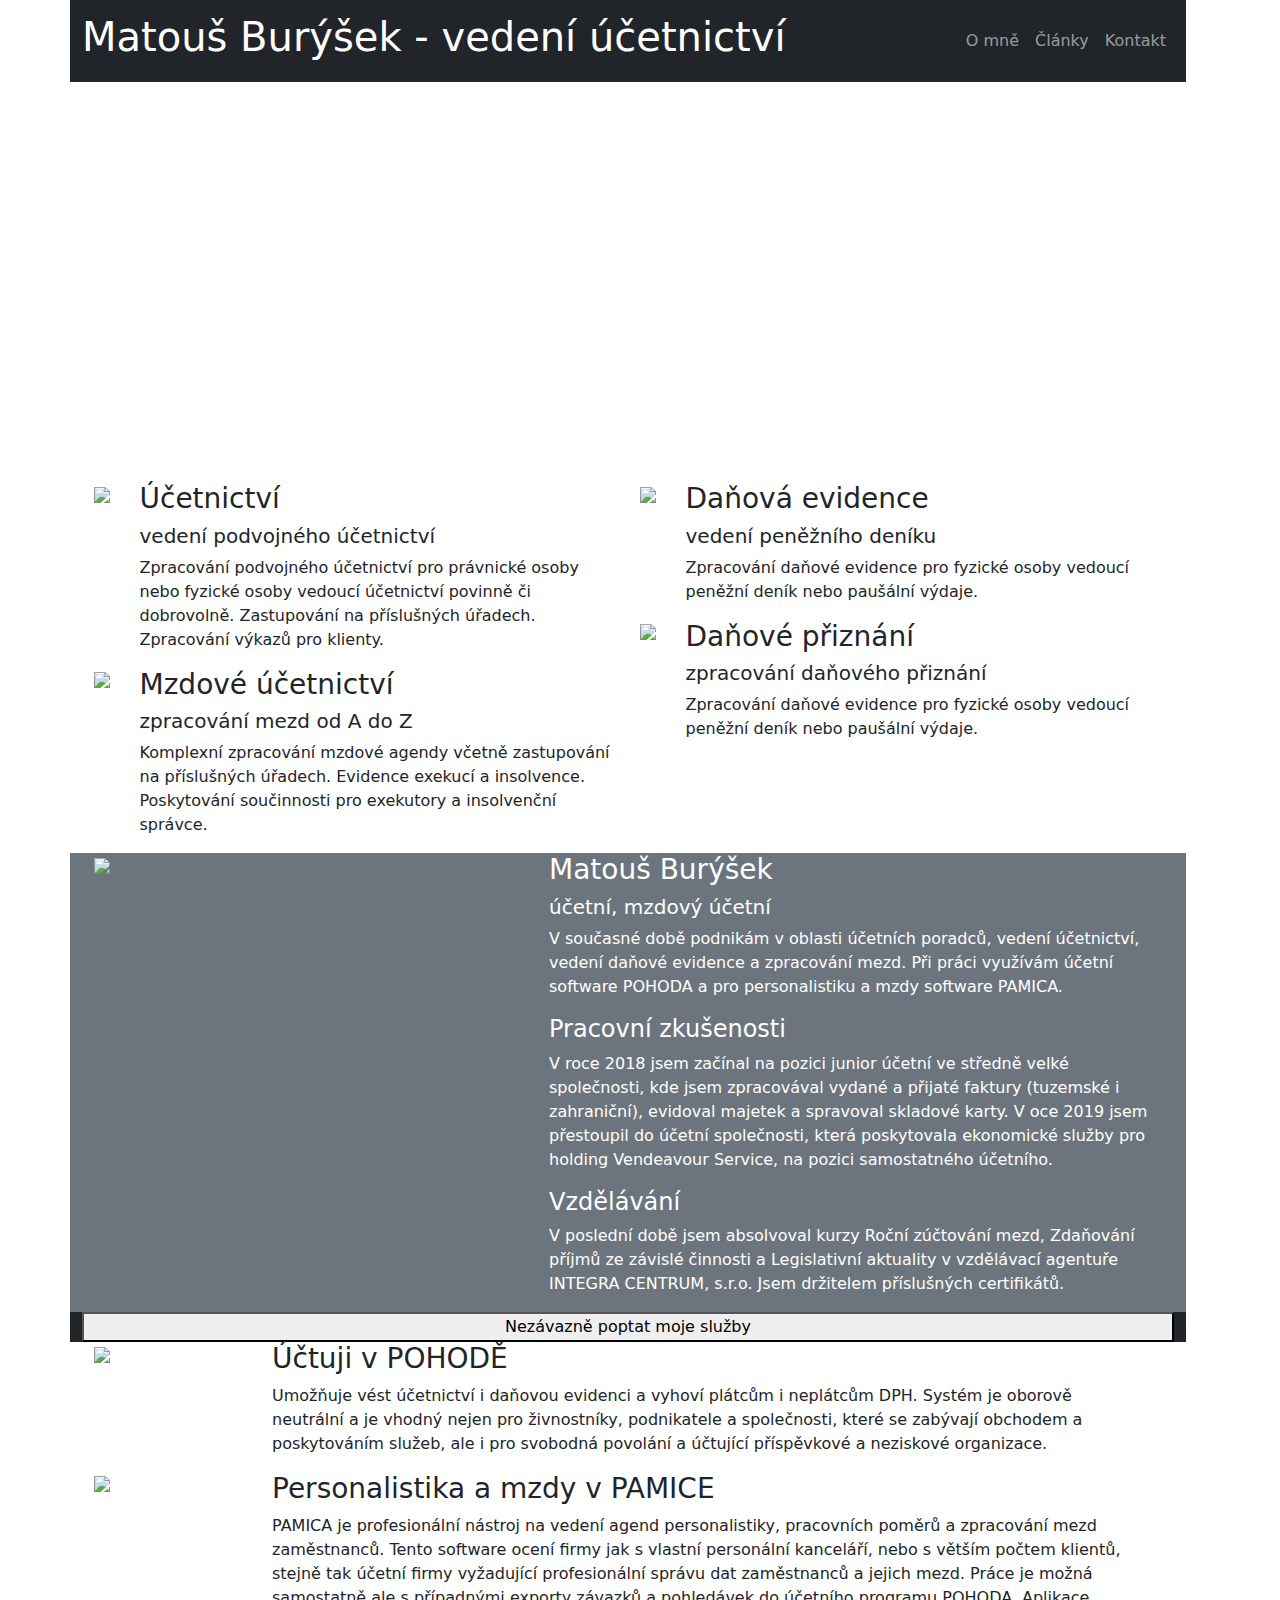
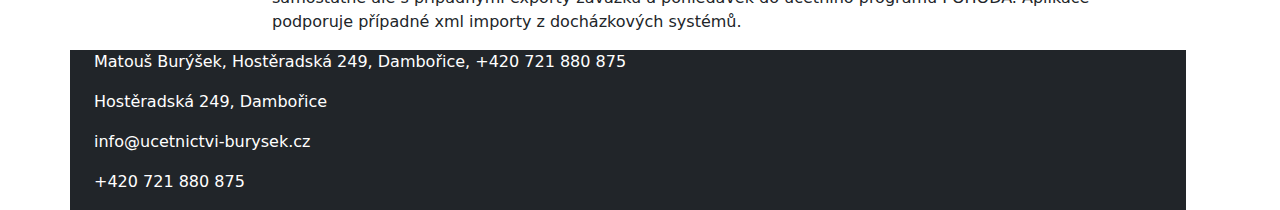
==== index.html @ e4d46404 "opraveny překlep v sekci O mně" ====
<!DOCTYPE html>
<html lang="cs">
<head>
    <meta charset="UTF-8">
    <meta name="description" content="Matouš Burýšek - vedení účetnictví">
    <meta name="keywords" content="účetnictví, Brno, podvojné účetnictví, daňová evidence, mzdy, mzdová agenda, mzdové účetnictví, Matouš Burýšek">
    <meta name="author" content="Vít Křížka">
    <meta http-equiv="X-UA-Compatible" content="IE=edge">
    <meta name="viewport" content="width=device-width, initial-scale=1.0">
    <title>Matouš Burýšek - vedení účetnictví</title>
    <link rel="stylesheet" href="bootstrap/css/bootstrap.css">
</head>
<body class="container">

    <!-- 1. ROW: HEADER -->
    <header class="row container text-bg-dark">
        <nav class="navbar navbar-dark navbar-expand-lg">
            <a class="navbar-brand" href="#">
                <div class="d-md-none"><h1>Matouš Burýšek<br>vedení účetnictví</h1></div>
                <div class="d-none d-md-block"><h1>Matouš Burýšek - vedení účetnictví</h1></div>
            </a>
            <button class="navbar-toggler" type="button" data-bs-toggle="collapse" data-bs-target="#navbarSupportedContent" aria-controls="navbarSupportedContent" aria-expanded="false" aria-label="Toggle navigation">
                <span class="navbar-toggler-icon"></span>
            </button>
            <div class="collapse navbar-collapse" id="navbarSupportedContent">
                <ul class="navbar-nav ms-auto mb-2 mb-lg-0">
                    <li class="nav-item">
                        <a class="nav-link" href="#">O mně</a>
                    </li>
                    <li class="nav-item">
                        <a class="nav-link" href="#">Články</a>
                    </li>
                    <li class="nav-item">
                        <a class="nav-link" href="#">Kontakt</a>
                    </li> 
                </ul>
            </div>
        </nav>
    </header>

    <!-- MAIN -->
    <main>

         <!-- 2. ROW: JUMBOTRON -->
        <section id="vedeni-ucetnictvi" class="container row" style="color: white; height: 400px; background-image: url(https://picsum.photos/1300/400?grayscale);">
            <h1>Vedení účetnictví</h1>
            <h2>Daňová evidence, podvojné účetnictví, mzdové účetnictví</h2>
        </section>

        <!-- 3: ROW: SLUŽBY -->
        <section id="sluzby" class="container row">
            <div class="container col-md">
                <article id="sluzby-ucetnictvi" class="row">
                    <div class="col-1">
                        <img src="https://picsum.photos/50">
                    </div>
                    <div class="col-11">
                        <h3>Účetnictví</h3>
                    <h5>vedení podvojného účetnictví</h5>
                    <p>Zpracování podvojného účetnictví pro právnické osoby nebo fyzické osoby vedoucí účetnictví povinně či dobrovolně. Zastupování na příslušných úřadech. Zpracování výkazů pro klienty.</p>
                    </div>
                </article>
                <article id="sluzby-mzdove-ucetnictvi" class="row">
                    <div class="col-1">
                        <img src="https://picsum.photos/50">
                    </div>
                    <div class="col-11">
                        <h3>Mzdové účetnictví</h3>
                        <h5>zpracování mezd od A do Z</h5>
                        <p>Komplexní zpracování mzdové agendy včetně zastupování na příslušných úřadech. Evidence exekucí a insolvence. Poskytování součinnosti pro exekutory a insolvenční správce.</p>
                    </div>
                </article>
            </div>
            <div class="container col-md">
                <article id="sluzby-danova-evidence" class="row">
                    <div class="col-1">
                        <img src="https://picsum.photos/50">
                    </div>
                    <div class="col-11">
                        <h3>Daňová evidence</h3>
                        <h5>vedení peněžního deníku</h5>
                        <p>Zpracování daňové evidence pro fyzické osoby vedoucí peněžní deník nebo paušální výdaje.</p>
                    </div>
                </article>
                <article id="sluzby-danova-evidence" class="row">
                    <div class="col-1">
                        <img src="https://picsum.photos/50">
                    </div>
                    <div class="col-11">
                        <h3>Daňové přiznání</h3>
                        <h5>zpracování daňového přiznání</h5>
                        <p>Zpracování daňové evidence pro fyzické osoby vedoucí peněžní deník nebo paušální výdaje.</p>
                    </div>
                </article>
            </div>
        </section>

        <!-- 4. ROW: O MNĚ -->
        <section id="matous-burysek" class="container row text-bg-secondary">
            <div class="col-md-5">
                <img src="https://picsum.photos/320/500">
            </div>
            <div class="col-md-7">
            <h3>Matouš Burýšek</h3>
            <h5>účetní, mzdový účetní</h5>
            <p>V současné době podnikám v oblasti účetních poradců, vedení účetnictví, vedení daňové evidence a zpracování mezd. Při práci využívám účetní software POHODA a pro personalistiku a mzdy software PAMICA.</p>
            <h4>Pracovní zkušenosti</h4>
            <p>V roce 2018 jsem začínal na pozici junior účetní ve středně velké společnosti, kde jsem zpracovával vydané a přijaté faktury (tuzemské i zahraniční), evidoval majetek a spravoval skladové karty. V oce 2019 jsem přestoupil do účetní společnosti, která poskytovala ekonomické služby pro holding Vendeavour Service, na pozici samostatného účetního.</p>
            <h4>Vzdělávání</h4>
            <p>V poslední době jsem absolvoval kurzy Roční zúčtování mezd, Zdaňování příjmů ze závislé činnosti a Legislativní aktuality v vzdělávací agentuře INTEGRA CENTRUM, s.r.o. Jsem držitelem příslušných certifikátů.</p>
            </div>
        </section>

        <!-- 5. ROW TLAČÍTKO -->
        <section id="poptavka" class="container row text-bg-dark">
            <button>Nezávazně poptat moje služby</button>
        </section>

        <!-- 6. ROW SOFTWARE -->
        <section id="ucetni-software" class="container row">
            <article id="software-pohoda" class="row">
                <div class="col-2">
                    <img src="https://picsum.photos/80">
                </div>
                <div class="col-10">
                    <h3>Účtuji v POHODĚ</h3>
                    <p>Umožňuje vést účetnictví i daňovou evidenci a vyhoví plátcům i neplátcům DPH. Systém je oborově neutrální a je vhodný nejen pro živnostníky, podnikatele a společnosti, které se zabývají obchodem a poskytováním služeb, ale i pro svobodná povolání a účtující příspěvkové a neziskové organizace.</p>            
                </div>
            </article>
            <article id="software-pamica" class="row">
                <div class="col-2">
                    <img src="https://picsum.photos/80">
                </div>
                <div class="col-10">
                    <h3>Personalistika a mzdy v PAMICE</h3>
                    <p>PAMICA je profesionální nástroj na vedení agend personalistiky, pracovních poměrů a zpracování mezd zaměstnanců. Tento software ocení firmy jak s vlastní personální kanceláří, nebo s větším počtem klientů, stejně tak účetní firmy vyžadující profesionální správu dat zaměstnanců a jejich mezd. Práce je možná samostatně ale s případnými exporty závazků a pohledávek do účetního programu POHODA. Aplikace podporuje případné xml importy z docházkových systémů.</p>
                </div>
            </article>
        </section>

    </main>

    <!-- 7. ROW: FOOTER -->
    <footer class="container row text-bg-dark">
        <p>Matouš Burýšek, Hostěradská 249, Dambořice, +420 721 880 875</p>
        <p>Hostěradská 249, Dambořice</p>
        <p>info@ucetnictvi-burysek.cz</p>
        <p>+420 721 880 875</p>
    </footer>

    <script src="bootstrap/js/bootstrap.js"></script>

</body>
</html>
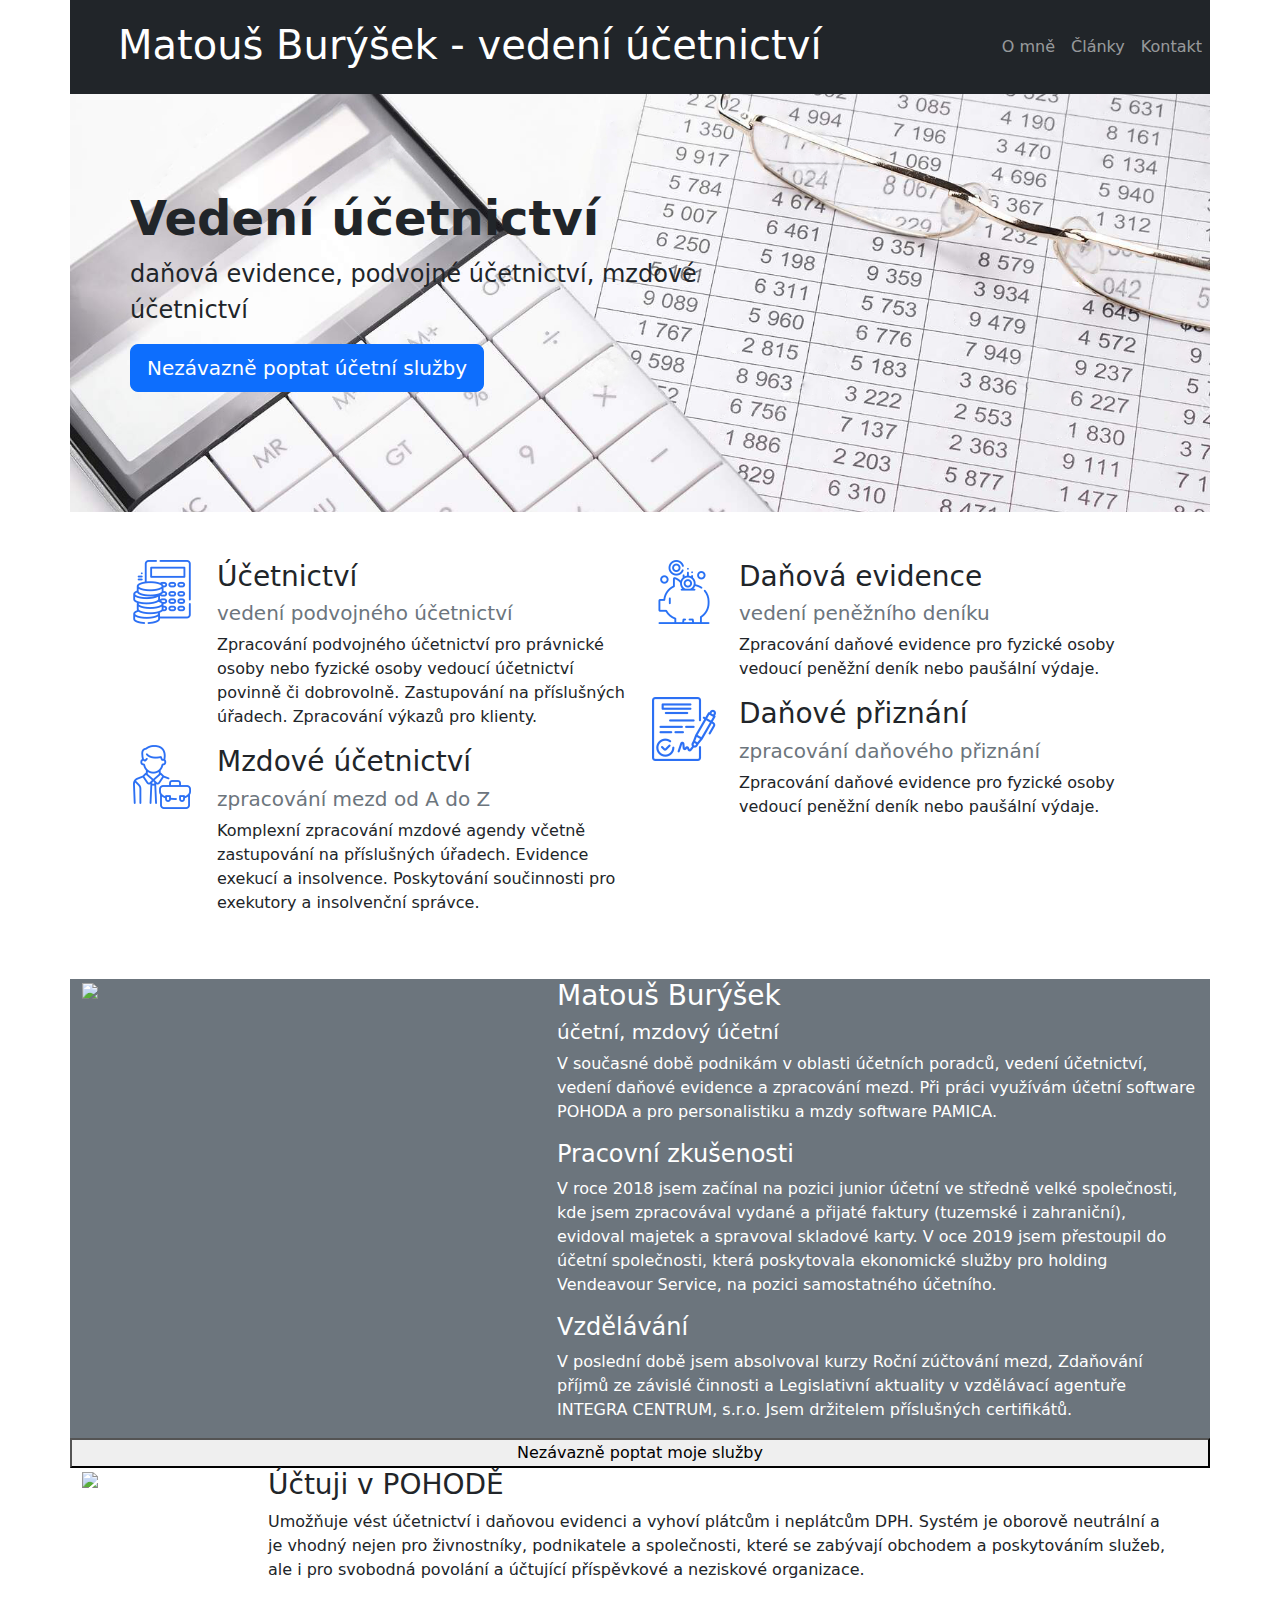
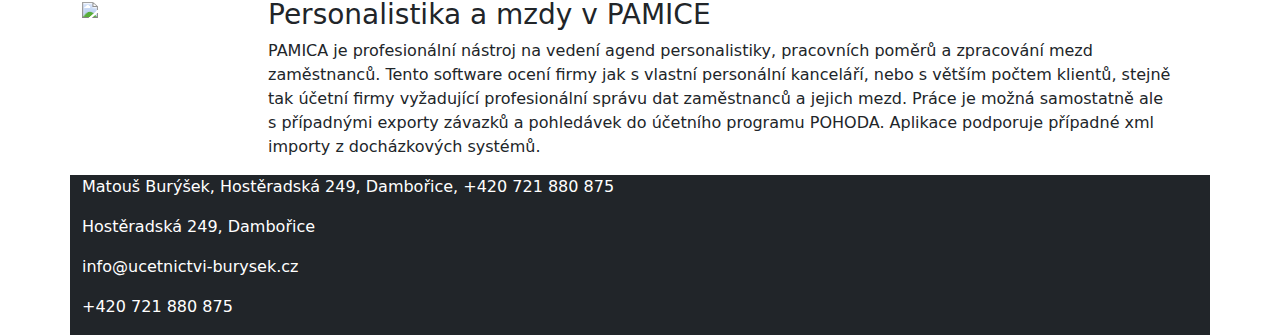
==== commit 9c058119: "přidány ikony" ====
--- a/index.html
+++ b/index.html
@@ -9,15 +9,16 @@
     <meta name="viewport" content="width=device-width, initial-scale=1.0">
     <title>Matouš Burýšek - vedení účetnictví</title>
     <link rel="stylesheet" href="bootstrap/css/bootstrap.css">
+    <link rel="stylesheet" href="style.css">
 </head>
 <body class="container">
 
     <!-- 1. ROW: HEADER -->
-    <header class="row container text-bg-dark">
+    <header class="row text-bg-dark">
         <nav class="navbar navbar-dark navbar-expand-lg">
             <a class="navbar-brand" href="#">
-                <div class="d-md-none"><h1>Matouš Burýšek<br>vedení účetnictví</h1></div>
-                <div class="d-none d-md-block"><h1>Matouš Burýšek - vedení účetnictví</h1></div>
+                <div class="d-md-none p-3 pt-2 pb-1"><h1>Matouš Burýšek<br>vedení účetnictví</h1></div>
+                <div class="d-none d-md-block p-5 pt-2 pb-1"><h1>Matouš Burýšek - vedení účetnictví</h1></div>
             </a>
             <button class="navbar-toggler" type="button" data-bs-toggle="collapse" data-bs-target="#navbarSupportedContent" aria-controls="navbarSupportedContent" aria-expanded="false" aria-label="Toggle navigation">
                 <span class="navbar-toggler-icon"></span>
@@ -42,53 +43,58 @@
     <main>
 
          <!-- 2. ROW: JUMBOTRON -->
-        <section id="vedeni-ucetnictvi" class="container row" style="color: white; height: 400px; background-image: url(https://picsum.photos/1300/400?grayscale);">
-            <h1>Vedení účetnictví</h1>
-            <h2>Daňová evidence, podvojné účetnictví, mzdové účetnictví</h2>
+         <section id="vedeni-ucetnictvi" class="row jumbotron">
+            <div class="p-5 mb-4 rounded-3">
+                <div class="container-fluid py-5">
+                    <h1 class="display-5 fw-bold">Vedení účetnictví</h1>
+                    <p class="col-md-8 fs-4">daňová evidence, podvojné účetnictví, mzdové účetnictví</p>
+                    <button class="btn btn-primary btn-lg" type="button">Nezávazně poptat účetní služby</button>
+                </div>
+            </div>
         </section>
 
         <!-- 3: ROW: SLUŽBY -->
-        <section id="sluzby" class="container row">
+        <section id="sluzby" class="row p-5">
             <div class="container col-md">
                 <article id="sluzby-ucetnictvi" class="row">
-                    <div class="col-1">
-                        <img src="https://picsum.photos/50">
+                    <div class="col-2">
+                        <img src="./assets/icons/ucetnictvi.png">
                     </div>
-                    <div class="col-11">
+                    <div class="col-10">
                         <h3>Účetnictví</h3>
-                    <h5>vedení podvojného účetnictví</h5>
-                    <p>Zpracování podvojného účetnictví pro právnické osoby nebo fyzické osoby vedoucí účetnictví povinně či dobrovolně. Zastupování na příslušných úřadech. Zpracování výkazů pro klienty.</p>
+                        <h5 class="text-secondary">vedení podvojného účetnictví</h5>
+                        <p>Zpracování podvojného účetnictví pro právnické osoby nebo fyzické osoby vedoucí účetnictví povinně či dobrovolně. Zastupování na příslušných úřadech. Zpracování výkazů pro klienty.</p>
                     </div>
                 </article>
                 <article id="sluzby-mzdove-ucetnictvi" class="row">
-                    <div class="col-1">
-                        <img src="https://picsum.photos/50">
+                    <div class="col-2">
+                        <img src="./assets/icons/mzdove-ucetnictvi.png">
                     </div>
-                    <div class="col-11">
+                    <div class="col-10">
                         <h3>Mzdové účetnictví</h3>
-                        <h5>zpracování mezd od A do Z</h5>
+                        <h5 class="text-secondary">zpracování mezd od A do Z</h5>
                         <p>Komplexní zpracování mzdové agendy včetně zastupování na příslušných úřadech. Evidence exekucí a insolvence. Poskytování součinnosti pro exekutory a insolvenční správce.</p>
                     </div>
                 </article>
             </div>
             <div class="container col-md">
                 <article id="sluzby-danova-evidence" class="row">
-                    <div class="col-1">
-                        <img src="https://picsum.photos/50">
+                    <div class="col-2">
+                        <img src="./assets/icons/danova-evidence.png">
                     </div>
-                    <div class="col-11">
+                    <div class="col-10">
                         <h3>Daňová evidence</h3>
-                        <h5>vedení peněžního deníku</h5>
+                        <h5 class="text-secondary">vedení peněžního deníku</h5>
                         <p>Zpracování daňové evidence pro fyzické osoby vedoucí peněžní deník nebo paušální výdaje.</p>
                     </div>
                 </article>
-                <article id="sluzby-danova-evidence" class="row">
-                    <div class="col-1">
-                        <img src="https://picsum.photos/50">
+                <article id="sluzby-danove-priznani" class="row">
+                    <div class="col-2">
+                        <img src="./assets/icons/danove-priznani.png">
                     </div>
-                    <div class="col-11">
+                    <div class="col-10">
                         <h3>Daňové přiznání</h3>
-                        <h5>zpracování daňového přiznání</h5>
+                        <h5 class="text-secondary">zpracování daňového přiznání</h5>
                         <p>Zpracování daňové evidence pro fyzické osoby vedoucí peněžní deník nebo paušální výdaje.</p>
                     </div>
                 </article>
@@ -96,28 +102,34 @@
         </section>
 
         <!-- 4. ROW: O MNĚ -->
-        <section id="matous-burysek" class="container row text-bg-secondary">
+        <section id="matous-burysek" class="row text-bg-secondary">
+            <div class="d-md-none">
+                <h1>Matouš Burýšek</h1>
+                <h5>účetní, mzdový účetní</h5>
+            </div>
             <div class="col-md-5">
                 <img src="https://picsum.photos/320/500">
             </div>
             <div class="col-md-7">
-            <h3>Matouš Burýšek</h3>
-            <h5>účetní, mzdový účetní</h5>
-            <p>V současné době podnikám v oblasti účetních poradců, vedení účetnictví, vedení daňové evidence a zpracování mezd. Při práci využívám účetní software POHODA a pro personalistiku a mzdy software PAMICA.</p>
-            <h4>Pracovní zkušenosti</h4>
-            <p>V roce 2018 jsem začínal na pozici junior účetní ve středně velké společnosti, kde jsem zpracovával vydané a přijaté faktury (tuzemské i zahraniční), evidoval majetek a spravoval skladové karty. V oce 2019 jsem přestoupil do účetní společnosti, která poskytovala ekonomické služby pro holding Vendeavour Service, na pozici samostatného účetního.</p>
-            <h4>Vzdělávání</h4>
-            <p>V poslední době jsem absolvoval kurzy Roční zúčtování mezd, Zdaňování příjmů ze závislé činnosti a Legislativní aktuality v vzdělávací agentuře INTEGRA CENTRUM, s.r.o. Jsem držitelem příslušných certifikátů.</p>
+                <div class="d-none d-md-block">
+                    <h3>Matouš Burýšek</h3>
+                    <h5>účetní, mzdový účetní</h5>
+                </div>
+                <p>V současné době podnikám v oblasti účetních poradců, vedení účetnictví, vedení daňové evidence a zpracování mezd. Při práci využívám účetní software POHODA a pro personalistiku a mzdy software PAMICA.</p>
+                <h4>Pracovní zkušenosti</h4>
+                <p>V roce 2018 jsem začínal na pozici junior účetní ve středně velké společnosti, kde jsem zpracovával vydané a přijaté faktury (tuzemské i zahraniční), evidoval majetek a spravoval skladové karty. V oce 2019 jsem přestoupil do účetní společnosti, která poskytovala ekonomické služby pro holding Vendeavour Service, na pozici samostatného účetního.</p>
+                <h4>Vzdělávání</h4>
+                <p>V poslední době jsem absolvoval kurzy Roční zúčtování mezd, Zdaňování příjmů ze závislé činnosti a Legislativní aktuality v vzdělávací agentuře INTEGRA CENTRUM, s.r.o. Jsem držitelem příslušných certifikátů.</p>
             </div>
         </section>
 
         <!-- 5. ROW TLAČÍTKO -->
-        <section id="poptavka" class="container row text-bg-dark">
+        <section id="poptavka" class="row text-bg-dark">
             <button>Nezávazně poptat moje služby</button>
         </section>
 
         <!-- 6. ROW SOFTWARE -->
-        <section id="ucetni-software" class="container row">
+        <section id="ucetni-software" class="row">
             <article id="software-pohoda" class="row">
                 <div class="col-2">
                     <img src="https://picsum.photos/80">
@@ -141,7 +153,7 @@
     </main>
 
     <!-- 7. ROW: FOOTER -->
-    <footer class="container row text-bg-dark">
+    <footer class="row text-bg-dark">
         <p>Matouš Burýšek, Hostěradská 249, Dambořice, +420 721 880 875</p>
         <p>Hostěradská 249, Dambořice</p>
         <p>info@ucetnictvi-burysek.cz</p>
--- a/style.css
+++ b/style.css
@@ -0,0 +1,6 @@
+#vedeni-ucetnictvi {
+    background-image: url("./assets/images/matous-burysek-ucetnictvi-Brno.jpeg");
+    background-repeat: no-repeat;
+    background-position: center;
+    background-size: cover;
+}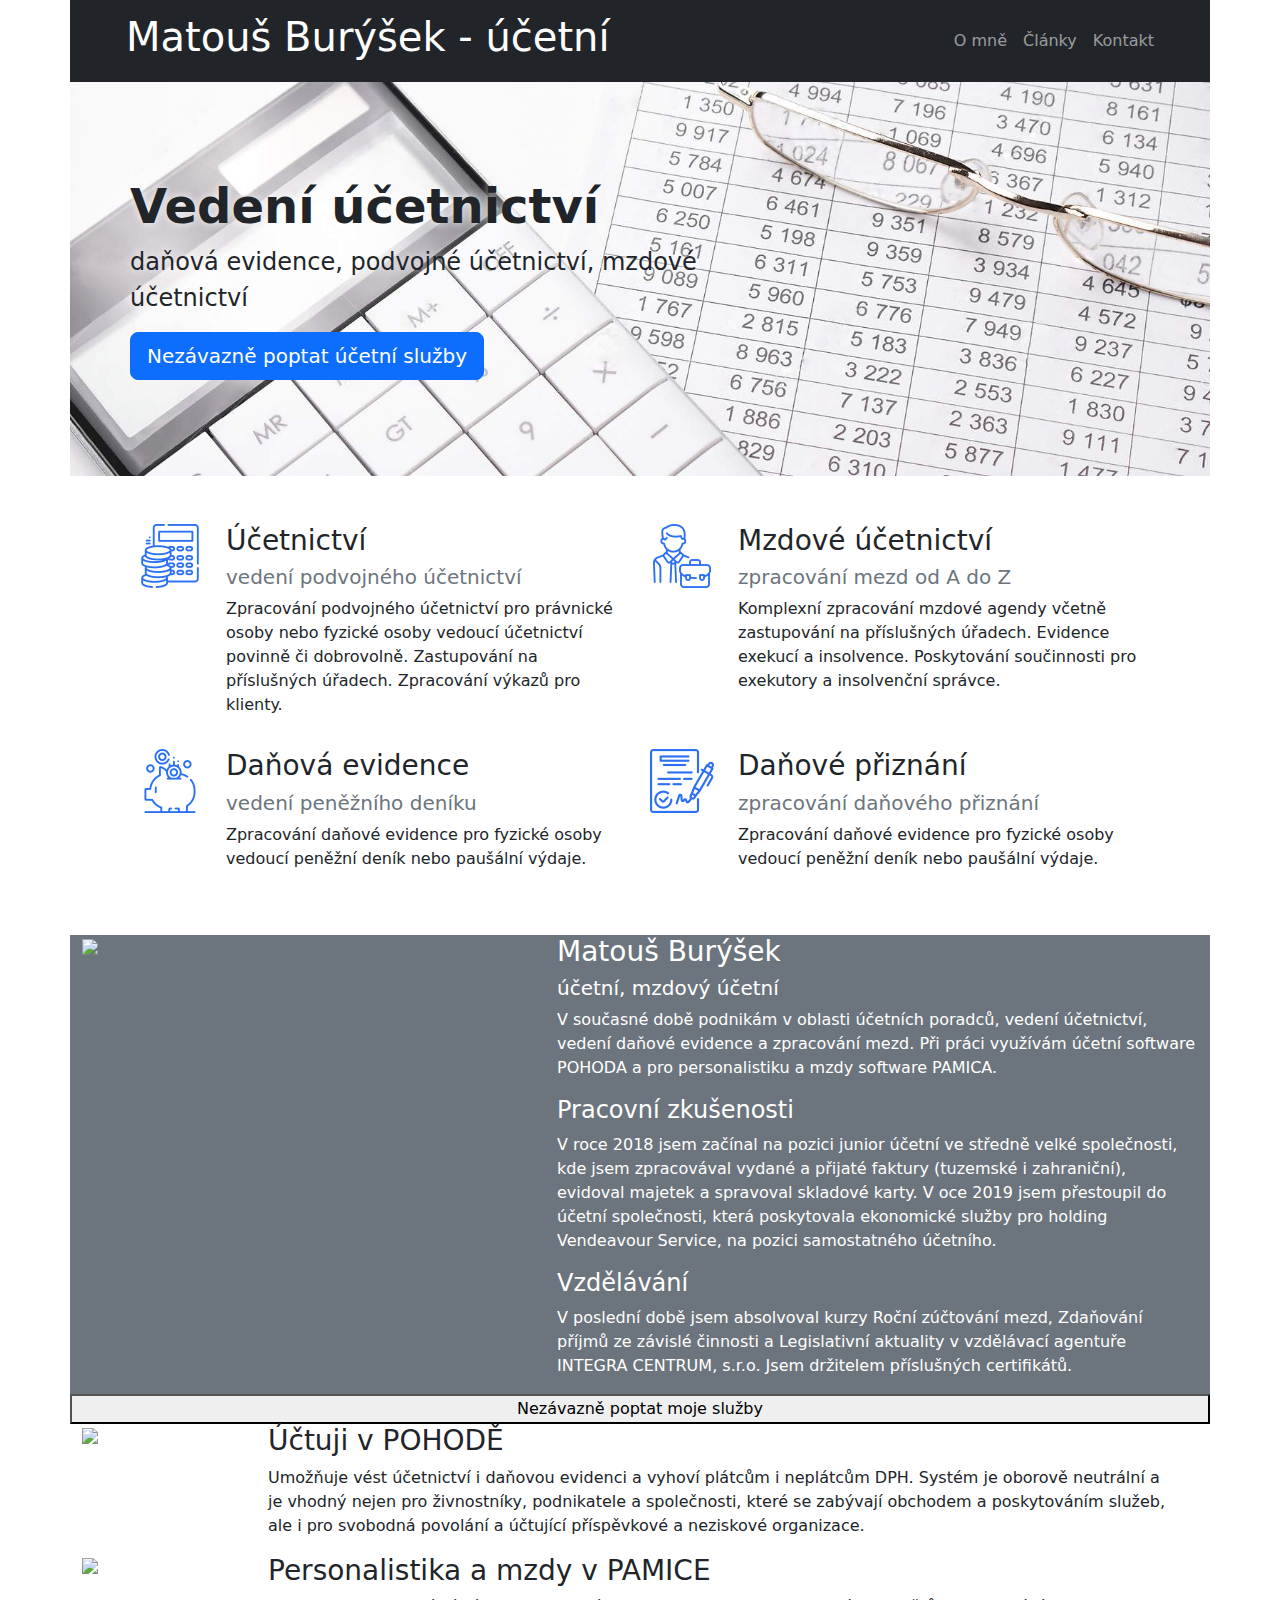
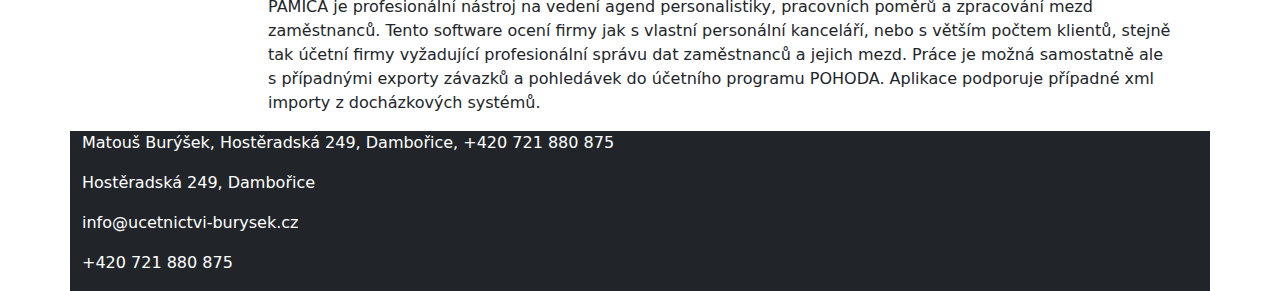
==== commit c0ba0b31: "zvýraznění textu v jumbotronu" ====
--- a/index.html
+++ b/index.html
@@ -15,16 +15,16 @@
 
     <!-- 1. ROW: HEADER -->
     <header class="row text-bg-dark">
-        <nav class="navbar navbar-dark navbar-expand-lg">
-            <a class="navbar-brand" href="#">
-                <div class="d-md-none p-3 pt-2 pb-1"><h1>Matouš Burýšek<br>vedení účetnictví</h1></div>
-                <div class="d-none d-md-block p-5 pt-2 pb-1"><h1>Matouš Burýšek - vedení účetnictví</h1></div>
+        <nav class="navbar navbar-dark navbar-expand-lg px-3 px-md-5">
+            <a class="navbar-brand px-3 px-md-2" href="#">
+                <div class="d-md-none"><h1>Matouš Burýšek<br>účetní</h1></div>
+                <div class="d-none d-md-block"><h1>Matouš Burýšek - účetní</h1></div>
             </a>
             <button class="navbar-toggler" type="button" data-bs-toggle="collapse" data-bs-target="#navbarSupportedContent" aria-controls="navbarSupportedContent" aria-expanded="false" aria-label="Toggle navigation">
                 <span class="navbar-toggler-icon"></span>
             </button>
             <div class="collapse navbar-collapse" id="navbarSupportedContent">
-                <ul class="navbar-nav ms-auto mb-2 mb-lg-0">
+                <ul class="navbar-nav ms-3 ms-md-2 ms-lg-auto mb-2 mb-md-0">
                     <li class="nav-item">
                         <a class="nav-link" href="#">O mně</a>
                     </li>
@@ -44,60 +44,60 @@
 
          <!-- 2. ROW: JUMBOTRON -->
          <section id="vedeni-ucetnictvi" class="row jumbotron">
-            <div class="p-5 mb-4 rounded-3">
+            <div class="p-3 p-md-5 rounded-3">
                 <div class="container-fluid py-5">
-                    <h1 class="display-5 fw-bold">Vedení účetnictví</h1>
-                    <p class="col-md-8 fs-4">daňová evidence, podvojné účetnictví, mzdové účetnictví</p>
+                    <h1 class="display-5 fw-bold jumbotron-text">Vedení účetnictví</h1>
+                    <p class="col-md-8 fs-4 jumbotron-text">daňová evidence, podvojné účetnictví, mzdové účetnictví</p>
                     <button class="btn btn-primary btn-lg" type="button">Nezávazně poptat účetní služby</button>
                 </div>
             </div>
         </section>
 
         <!-- 3: ROW: SLUŽBY -->
-        <section id="sluzby" class="row p-5">
-            <div class="container col-md">
-                <article id="sluzby-ucetnictvi" class="row">
-                    <div class="col-2">
-                        <img src="./assets/icons/ucetnictvi.png">
-                    </div>
-                    <div class="col-10">
-                        <h3>Účetnictví</h3>
-                        <h5 class="text-secondary">vedení podvojného účetnictví</h5>
-                        <p>Zpracování podvojného účetnictví pro právnické osoby nebo fyzické osoby vedoucí účetnictví povinně či dobrovolně. Zastupování na příslušných úřadech. Zpracování výkazů pro klienty.</p>
-                    </div>
-                </article>
-                <article id="sluzby-mzdove-ucetnictvi" class="row">
-                    <div class="col-2">
-                        <img src="./assets/icons/mzdove-ucetnictvi.png">
-                    </div>
-                    <div class="col-10">
-                        <h3>Mzdové účetnictví</h3>
-                        <h5 class="text-secondary">zpracování mezd od A do Z</h5>
-                        <p>Komplexní zpracování mzdové agendy včetně zastupování na příslušných úřadech. Evidence exekucí a insolvence. Poskytování součinnosti pro exekutory a insolvenční správce.</p>
-                    </div>
-                </article>
+        <section id="sluzby" class="row ms-2 ms-md-none">
+            <div class="row px-2 pt-4 pb-3 px-md-5 pb-md-3 pt-md-5">
+                <div class="col-md">
+                    <article id="sluzby-ucetnictvi" class="row">
+                        <img class="col-auto" src="./assets/icons/ucetnictvi.png" width="64" height="64">
+                        <div class="col">
+                            <h3>Účetnictví</h3>
+                            <h5 class="text-secondary">vedení podvojného účetnictví</h5>
+                            <p>Zpracování podvojného účetnictví pro právnické osoby nebo fyzické osoby vedoucí účetnictví povinně či dobrovolně. Zastupování na příslušných úřadech. Zpracování výkazů pro klienty.</p>
+                        </div>
+                    </article>
+                </div>
+                <div class="col-md">
+                    <article id="sluzby-mzdove-ucetnictvi" class="row">
+                            <img class="col-auto" src="./assets/icons/mzdove-ucetnictvi.png" width="64" height="64">
+                            <div class="col">
+                                <h3>Mzdové účetnictví</h3>
+                                <h5 class="text-secondary">zpracování mezd od A do Z</h5>
+                                <p>Komplexní zpracování mzdové agendy včetně zastupování na příslušných úřadech. Evidence exekucí a insolvence. Poskytování součinnosti pro exekutory a insolvenční správce.</p>
+                            </div>
+                    </article>
+                </div>
             </div>
-            <div class="container col-md">
-                <article id="sluzby-danova-evidence" class="row">
-                    <div class="col-2">
-                        <img src="./assets/icons/danova-evidence.png">
-                    </div>
-                    <div class="col-10">
-                        <h3>Daňová evidence</h3>
-                        <h5 class="text-secondary">vedení peněžního deníku</h5>
-                        <p>Zpracování daňové evidence pro fyzické osoby vedoucí peněžní deník nebo paušální výdaje.</p>
-                    </div>
-                </article>
-                <article id="sluzby-danove-priznani" class="row">
-                    <div class="col-2">
-                        <img src="./assets/icons/danove-priznani.png">
-                    </div>
-                    <div class="col-10">
-                        <h3>Daňové přiznání</h3>
-                        <h5 class="text-secondary">zpracování daňového přiznání</h5>
-                        <p>Zpracování daňové evidence pro fyzické osoby vedoucí peněžní deník nebo paušální výdaje.</p>
-                    </div>
-                </article>
+            <div class="row px-2 pb-4 px-md-5 pb-md-5">
+                <div class="col-md">
+                    <article id="sluzby-danova-evidence" class="row">
+                        <img class="col-auto" src="./assets/icons/danova-evidence.png" width="64" height="64">
+                        <div class="col">
+                            <h3>Daňová evidence</h3>
+                            <h5 class="text-secondary">vedení peněžního deníku</h5>
+                            <p>Zpracování daňové evidence pro fyzické osoby vedoucí peněžní deník nebo paušální výdaje.</p>
+                        </div>
+                    </article>
+                </div>
+                <div class="col-md">
+                    <article id="sluzby-danove-priznani" class="row">
+                        <img class="col-auto" src="./assets/icons/danove-priznani.png" width="64" height="64">
+                        <div class="col">
+                            <h3>Daňové přiznání</h3>
+                            <h5 class="text-secondary">zpracování daňového přiznání</h5>
+                            <p>Zpracování daňové evidence pro fyzické osoby vedoucí peněžní deník nebo paušální výdaje.</p>
+                        </div>
+                    </article>
+                </div>
             </div>
         </section>
 
--- a/style.css
+++ b/style.css
@@ -1,6 +1,13 @@
+/* obrázek na pozadí v jumbotronu */
 #vedeni-ucetnictvi {
     background-image: url("./assets/images/matous-burysek-ucetnictvi-Brno.jpeg");
     background-repeat: no-repeat;
     background-position: center;
     background-size: cover;
+}
+
+/* pozadí textu v jumbotronu */
+.jumbotron-text {
+    text-shadow: 0 0 10px white;
+    /* background-color: beige; */
 }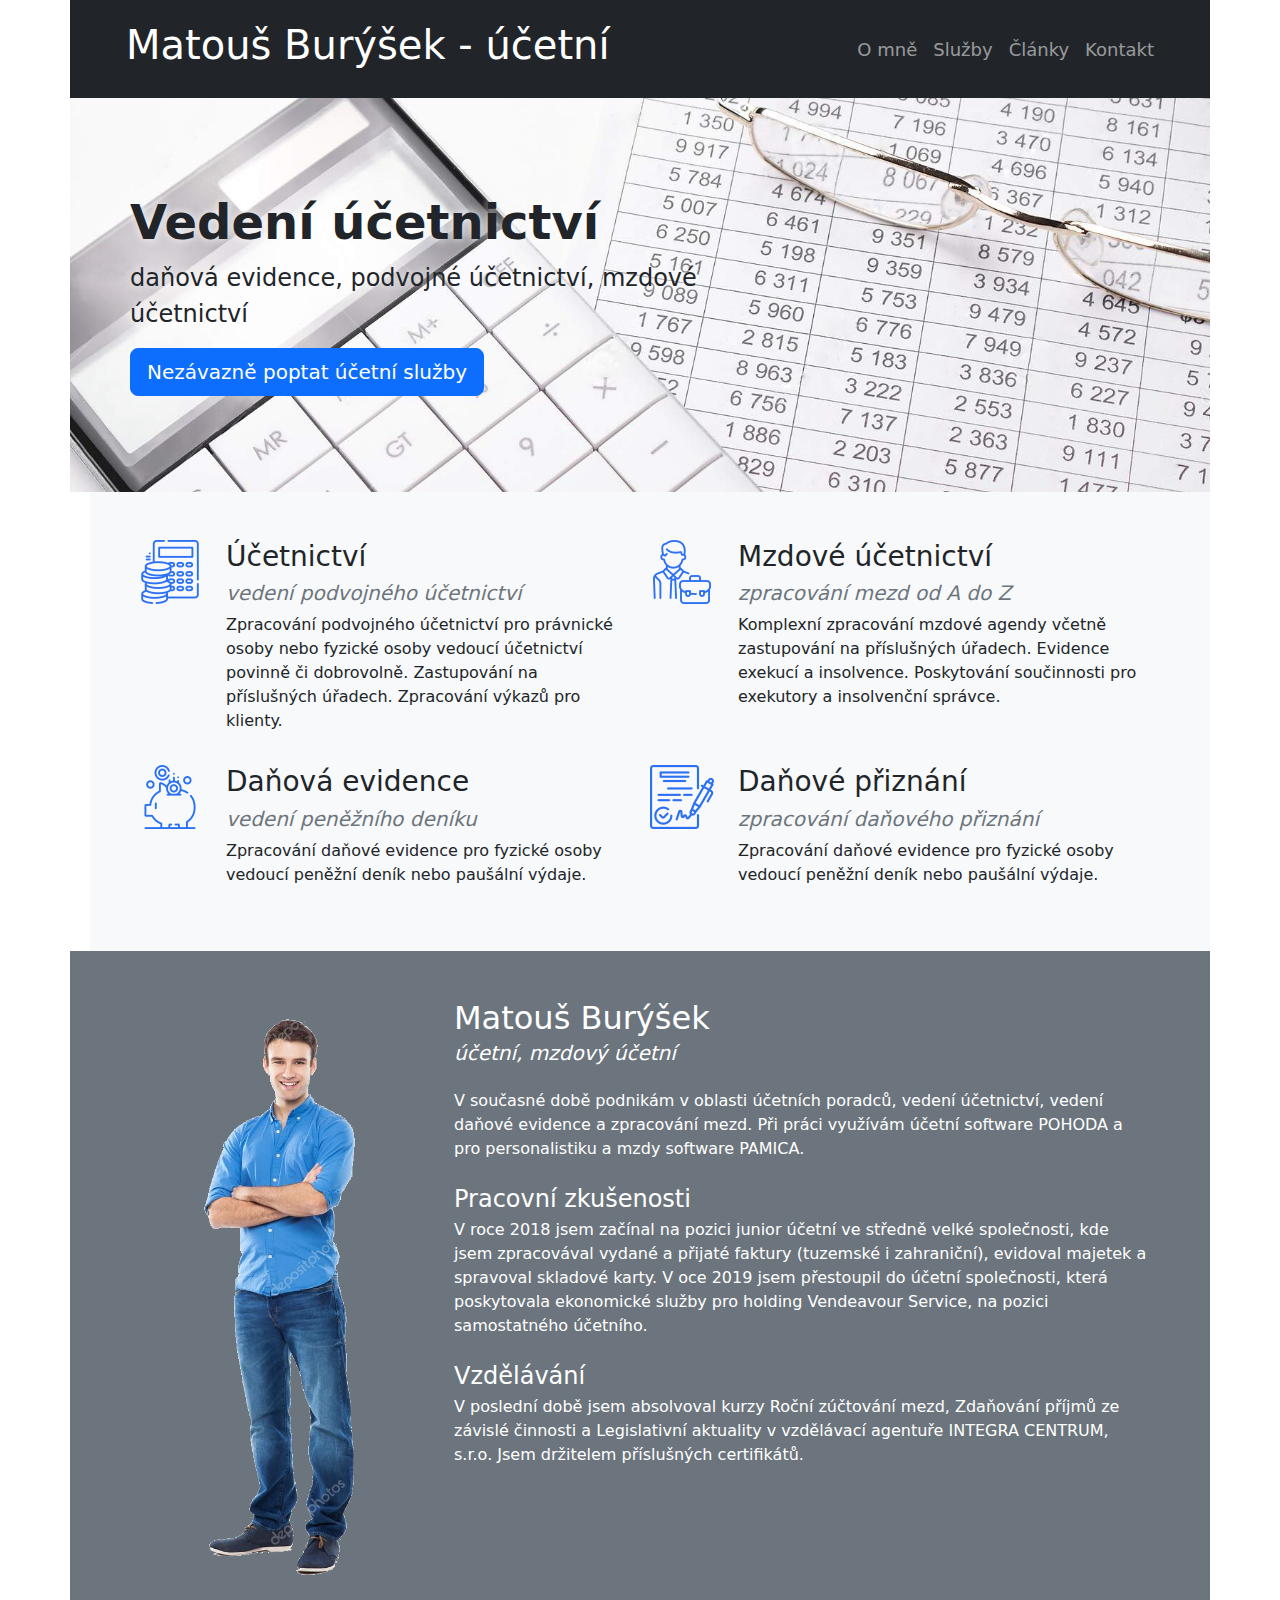
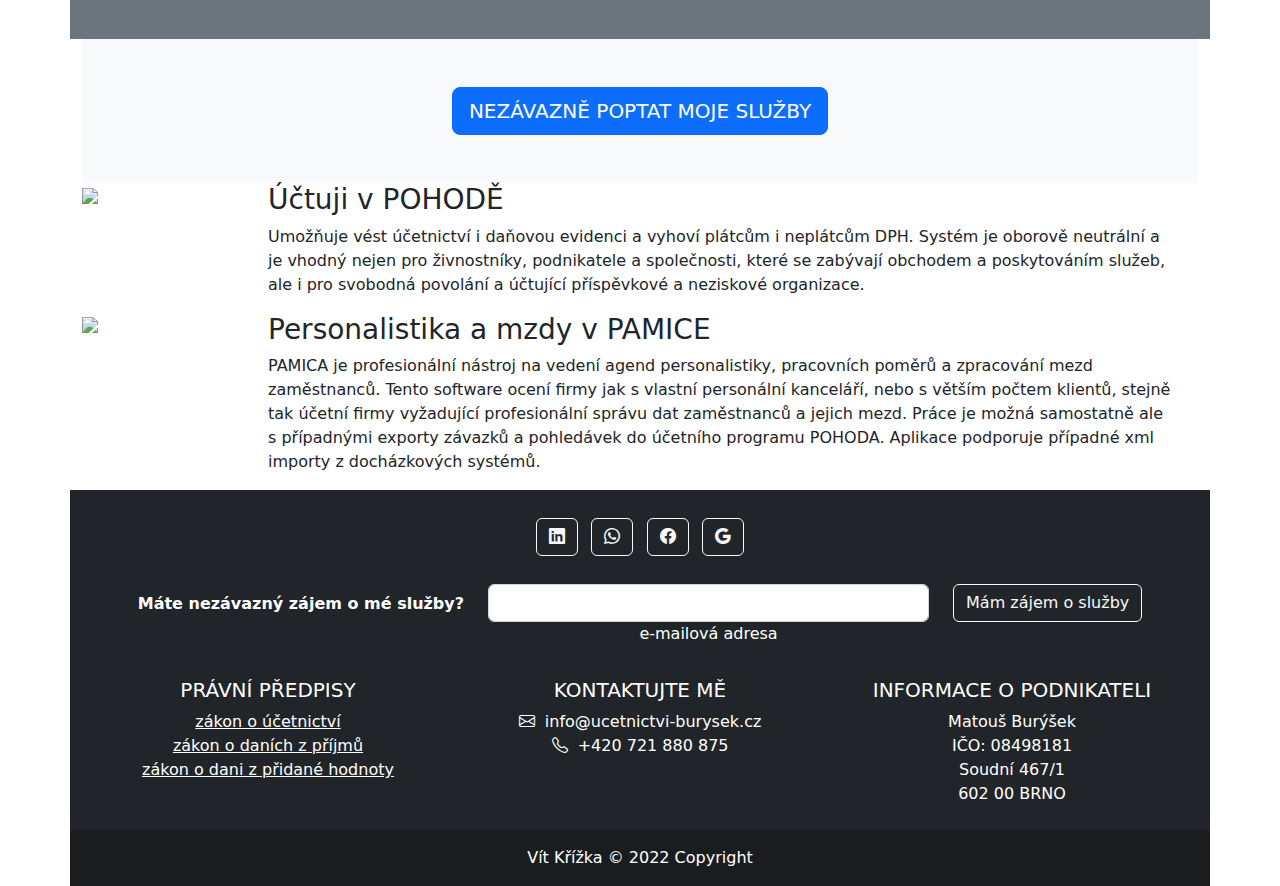
==== commit 721b2a14: "button a footer" ====
--- a/index.html
+++ b/index.html
@@ -10,12 +10,13 @@
     <title>Matouš Burýšek - vedení účetnictví</title>
     <link rel="stylesheet" href="bootstrap/css/bootstrap.css">
     <link rel="stylesheet" href="style.css">
+    <link rel="stylesheet" href="https://cdn.jsdelivr.net/npm/bootstrap-icons@1.9.1/font/bootstrap-icons.css">
 </head>
 <body class="container">
 
     <!-- 1. ROW: HEADER -->
     <header class="row text-bg-dark">
-        <nav class="navbar navbar-dark navbar-expand-lg px-3 px-md-5">
+        <nav class="navbar navbar-dark navbar-expand-lg py-3 px-3 px-md-5">
             <a class="navbar-brand px-3 px-md-2" href="#">
                 <div class="d-md-none"><h1>Matouš Burýšek<br>účetní</h1></div>
                 <div class="d-none d-md-block"><h1>Matouš Burýšek - účetní</h1></div>
@@ -26,7 +27,10 @@
             <div class="collapse navbar-collapse" id="navbarSupportedContent">
                 <ul class="navbar-nav ms-3 ms-md-2 ms-lg-auto mb-2 mb-md-0">
                     <li class="nav-item">
-                        <a class="nav-link" href="#">O mně</a>
+                        <a class="nav-link" href="#matous-burysek">O mně</a>
+                    </li>
+                    <li class="nav-item">
+                        <a class="nav-link" href="#sluzby">Služby</a>
                     </li>
                     <li class="nav-item">
                         <a class="nav-link" href="#">Články</a>
@@ -54,7 +58,7 @@
         </section>
 
         <!-- 3: ROW: SLUŽBY -->
-        <section id="sluzby" class="row ms-2 ms-md-none">
+        <section id="sluzby" class="row bg-light ms-2 ms-md-none">
             <div class="row px-2 pt-4 pb-3 px-md-5 pb-md-3 pt-md-5">
                 <div class="col-md">
                     <article id="sluzby-ucetnictvi" class="row">
@@ -102,30 +106,36 @@
         </section>
 
         <!-- 4. ROW: O MNĚ -->
-        <section id="matous-burysek" class="row text-bg-secondary">
-            <div class="d-md-none">
-                <h1>Matouš Burýšek</h1>
-                <h5>účetní, mzdový účetní</h5>
-            </div>
-            <div class="col-md-5">
-                <img src="https://picsum.photos/320/500">
-            </div>
-            <div class="col-md-7">
+        <section id="matous-burysek" class="row text-bg-secondary text-white p-3 p-md-5">
+            <div class="d-md-none text-center">
+                <h2 class="mb-1">Matouš Burýšek</h2>
+                <h5 class="mb-4"><em>účetní, mzdový účetní</em></h5>
+            </div>
+            
+            <div class="col-auto mx-auto">
+                <img class="d-none d-md-block" src="./assets/photos/nahodny-typek.png" width="300">
+                <img class="d-md-none d-md" src="./assets/photos/nahodny-typek.png" width="200">
+            </div>
+            
+            <div class="col">
                 <div class="d-none d-md-block">
-                    <h3>Matouš Burýšek</h3>
-                    <h5>účetní, mzdový účetní</h5>
-                </div>
+                    <h2 class="mb-1">Matouš Burýšek</h2>
+                    <h5 class="mb-4"><em>účetní, mzdový účetní</em></h5>
+                </div>
+
                 <p>V současné době podnikám v oblasti účetních poradců, vedení účetnictví, vedení daňové evidence a zpracování mezd. Při práci využívám účetní software POHODA a pro personalistiku a mzdy software PAMICA.</p>
-                <h4>Pracovní zkušenosti</h4>
+                
+                <h4 class="mt-4 mb-1">Pracovní zkušenosti</h4>
                 <p>V roce 2018 jsem začínal na pozici junior účetní ve středně velké společnosti, kde jsem zpracovával vydané a přijaté faktury (tuzemské i zahraniční), evidoval majetek a spravoval skladové karty. V oce 2019 jsem přestoupil do účetní společnosti, která poskytovala ekonomické služby pro holding Vendeavour Service, na pozici samostatného účetního.</p>
-                <h4>Vzdělávání</h4>
+                
+                <h4 class="mt-4 mb-1">Vzdělávání</h4>
                 <p>V poslední době jsem absolvoval kurzy Roční zúčtování mezd, Zdaňování příjmů ze závislé činnosti a Legislativní aktuality v vzdělávací agentuře INTEGRA CENTRUM, s.r.o. Jsem držitelem příslušných certifikátů.</p>
             </div>
         </section>
 
         <!-- 5. ROW TLAČÍTKO -->
-        <section id="poptavka" class="row text-bg-dark">
-            <button>Nezávazně poptat moje služby</button>
+        <section id="poptavka" class="text-center bg-light p-5">
+            <button class="btn btn-primary btn-lg text-uppercase">Nezávazně poptat moje služby</button>
         </section>
 
         <!-- 6. ROW SOFTWARE -->
@@ -153,11 +163,86 @@
     </main>
 
     <!-- 7. ROW: FOOTER -->
-    <footer class="row text-bg-dark">
-        <p>Matouš Burýšek, Hostěradská 249, Dambořice, +420 721 880 875</p>
-        <p>Hostěradská 249, Dambořice</p>
-        <p>info@ucetnictvi-burysek.cz</p>
-        <p>+420 721 880 875</p>
+    <footer class="row bg-dark text-center text-white">
+        <div class="container p-4">
+          <section class="mb-4">
+            <a class="btn btn-outline-light btn-floating m-1" href="#!" role="button">
+                <i class="bi bi-linkedin"></i>
+            </a>
+            <a class="btn btn-outline-light btn-floating m-1" href="#!" role="button">
+                <i class="bi bi-whatsapp"></i>
+            </a>
+            <a class="btn btn-outline-light btn-floating m-1" href="#!" role="button">
+                <i class="bi bi-facebook"></i>
+            </a>
+            <a class="btn btn-outline-light btn-floating m-1" href="#!" role="button">
+                <i class="bi bi-google"></i>
+            </a>
+          </section>
+      
+          <section>
+            <form action="">
+              <div class="row d-flex justify-content-center">
+                <div class="col-auto">
+                  <p class="pt-2">
+                    <strong>Máte nezávazný zájem o mé služby?</strong>
+                  </p>
+                </div>
+
+                <div class="col-md-5 col-12">
+                  <div class="form-outline form-white mb-4">
+                    <input type="email" id="form5Example21" class="form-control" />
+                    <label class="form-label" for="form5Example21">e-mailová adresa</label>
+                  </div>
+                </div>
+
+                <div class="col-auto">
+                  <button type="submit" class="btn btn-outline-light mb-4">
+                    Mám zájem o služby
+                  </button>
+                </div>
+              </div>
+            </form>
+          </section>
+          <section>
+            <div class="row">
+              <div class="col-md-4 mb-4 mb-md-0">
+                <h5 class="text-uppercase">Právní předpisy</h5>
+      
+                <ul class="list-unstyled mb-0">
+                  <li>
+                    <a href="https://www.zakonyprolidi.cz/cs/1991-563" class="text-white" target=”_blank”>zákon o účetnictví</a>
+                  </li>
+                  <li>
+                    <a href="https://www.zakonyprolidi.cz/cs/1992-586" class="text-white" target=”_blank”>zákon o daních z příjmů</a>
+                  </li>
+                  <li>
+                    <a href="https://www.zakonyprolidi.cz/cs/2004-235" class="text-white" target=”_blank”>zákon o dani z přidané hodnoty</a>
+                  </li>
+                </ul>
+              </div>
+
+              <div class="col-md-4 mb-4 mb-md-0">
+                <h5 class="text-uppercase">KONTAKTUJTE MĚ</h5>
+      
+                <i class="bi bi-envelope"></i>&nbsp; info@ucetnictvi-burysek.cz<br>
+                <i class="bi bi-telephone"></i>&nbsp; +420 721 880 875
+              </div>
+
+              <div class="col-md-4 mb-4 mb-md-0">
+                <h5 class="text-uppercase">INFORMACE O PODNIKATELI</h5>
+                    Matouš Burýšek</br>
+                    IČO: 08498181</br>
+                    Soudní 467/1</br>
+                    602 00 BRNO</br>
+              </div>
+            </div>
+          </section>
+        </div>
+
+        <div class="text-center p-3" style="background-color: rgba(0, 0, 0, 0.2);">
+            Vít Křížka © 2022 Copyright
+        </div>
     </footer>
 
     <script src="bootstrap/js/bootstrap.js"></script>
--- a/style.css
+++ b/style.css
@@ -10,4 +10,24 @@
 .jumbotron-text {
     text-shadow: 0 0 10px white;
     /* background-color: beige; */
+}
+
+.text-secondary {
+    font-style: italic; 
+}
+
+.nav-item {
+    font-size: large;
+}
+
+/* h2, h4 {
+    margin-bottom: 0px;
+} */
+
+/* h4 {
+    margin-top: 30px;
+} */
+
+h5 {
+    font-weight: normal;
 }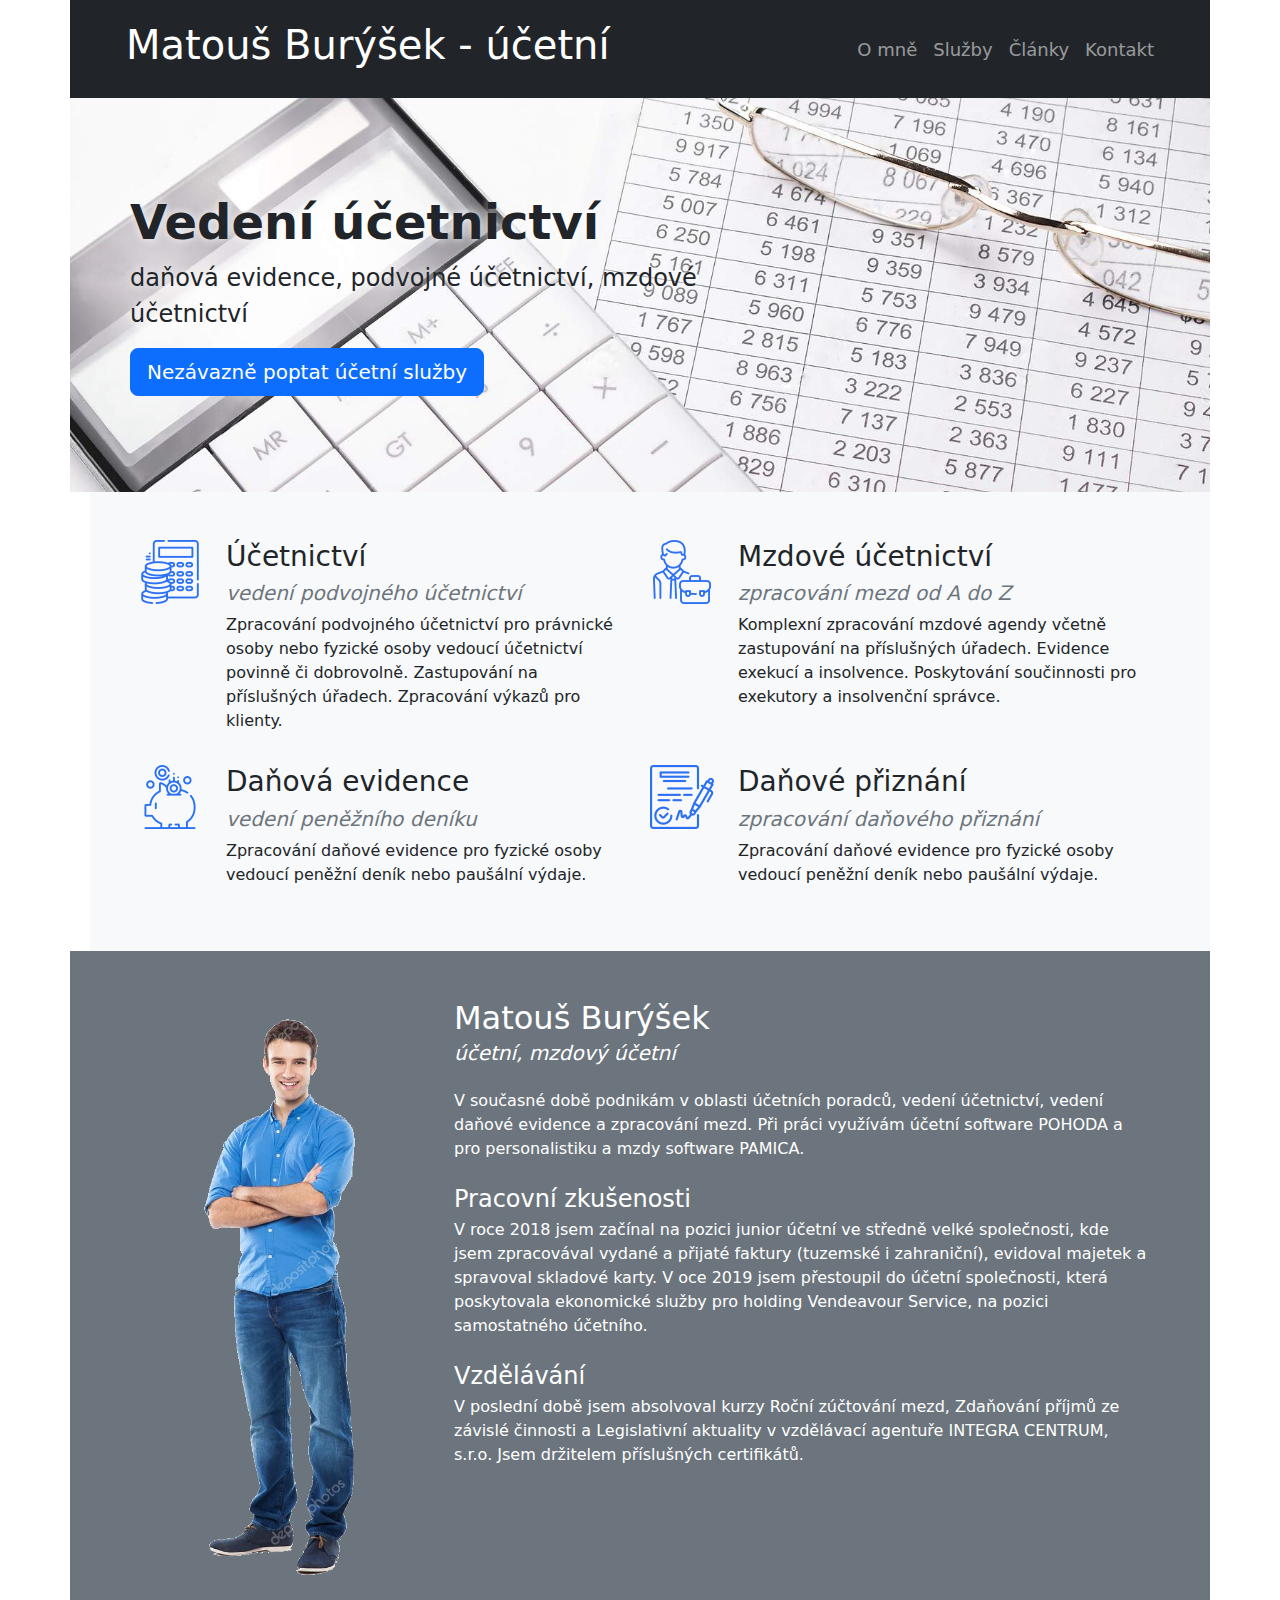
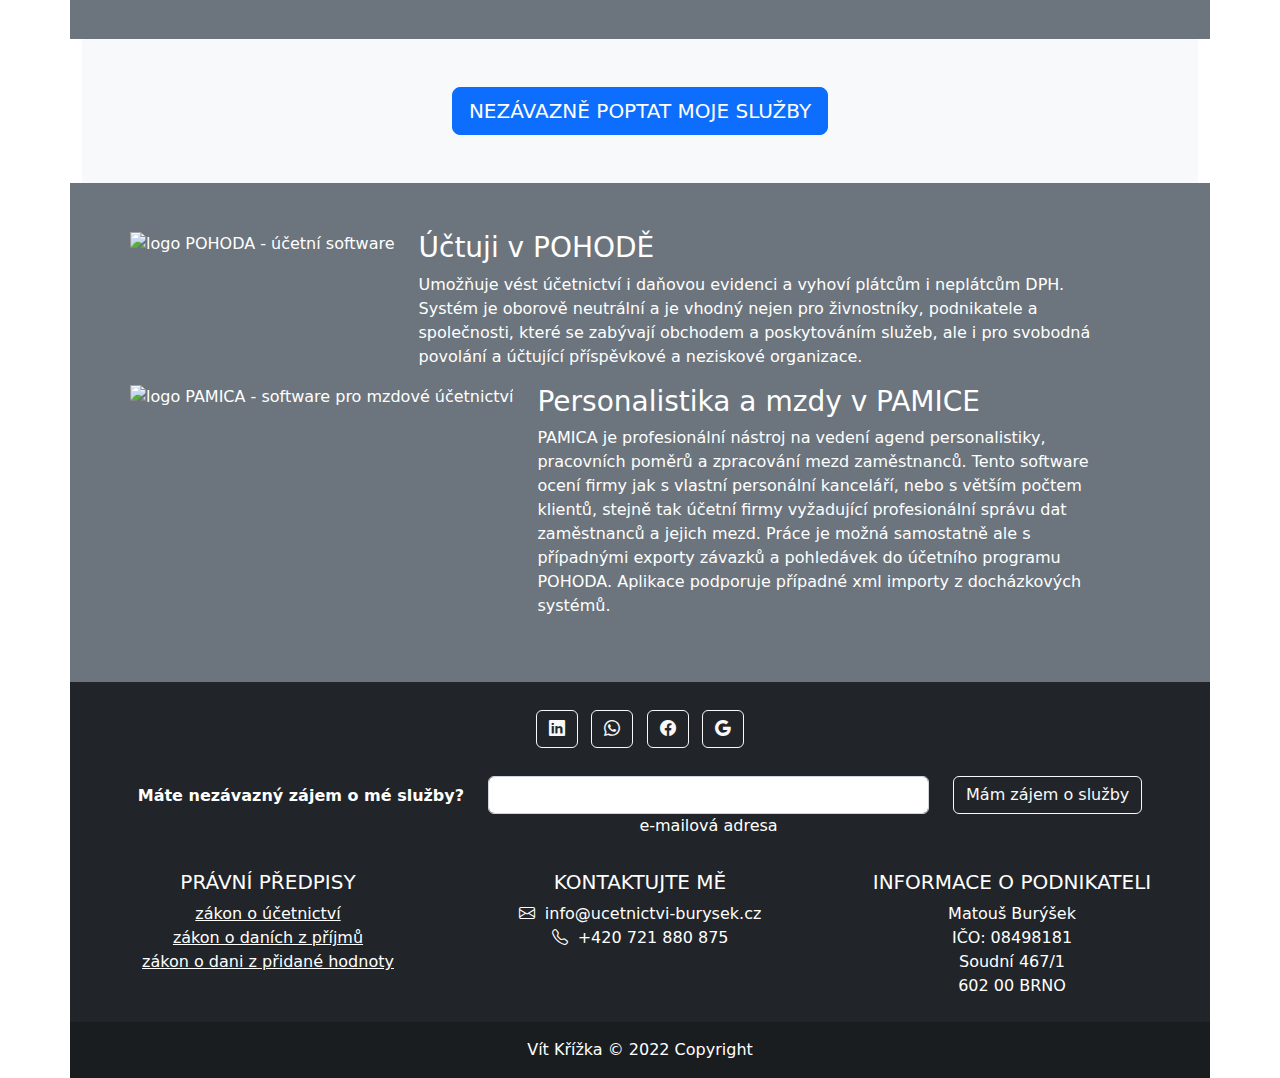
==== commit cb6f9657: "odkazy na stránky články a kontakt" ====
--- a/index.html
+++ b/index.html
@@ -15,9 +15,10 @@
 <body class="container">
 
     <!-- 1. ROW: HEADER -->
+
     <header class="row text-bg-dark">
         <nav class="navbar navbar-dark navbar-expand-lg py-3 px-3 px-md-5">
-            <a class="navbar-brand px-3 px-md-2" href="#">
+            <a class="navbar-brand px-3 px-md-2" href="./index.html">
                 <div class="d-md-none"><h1>Matouš Burýšek<br>účetní</h1></div>
                 <div class="d-none d-md-block"><h1>Matouš Burýšek - účetní</h1></div>
             </a>
@@ -33,10 +34,10 @@
                         <a class="nav-link" href="#sluzby">Služby</a>
                     </li>
                     <li class="nav-item">
-                        <a class="nav-link" href="#">Články</a>
+                        <a class="nav-link" href="./pages/clanky.html">Články</a>
                     </li>
                     <li class="nav-item">
-                        <a class="nav-link" href="#">Kontakt</a>
+                        <a class="nav-link" href="./pages/kontakt.html">Kontakt</a>
                     </li> 
                 </ul>
             </div>
@@ -47,6 +48,7 @@
     <main>
 
          <!-- 2. ROW: JUMBOTRON -->
+
          <section id="vedeni-ucetnictvi" class="row jumbotron">
             <div class="p-3 p-md-5 rounded-3">
                 <div class="container-fluid py-5">
@@ -58,6 +60,7 @@
         </section>
 
         <!-- 3: ROW: SLUŽBY -->
+
         <section id="sluzby" class="row bg-light ms-2 ms-md-none">
             <div class="row px-2 pt-4 pb-3 px-md-5 pb-md-3 pt-md-5">
                 <div class="col-md">
@@ -72,7 +75,7 @@
                 </div>
                 <div class="col-md">
                     <article id="sluzby-mzdove-ucetnictvi" class="row">
-                            <img class="col-auto" src="./assets/icons/mzdove-ucetnictvi.png" width="64" height="64">
+                            <img class="col-auto" src="./assets/icons/mzdove-ucetnictvi.png" alt="ikona - mzdové účetnictví" width="64" height="64">
                             <div class="col">
                                 <h3>Mzdové účetnictví</h3>
                                 <h5 class="text-secondary">zpracování mezd od A do Z</h5>
@@ -84,7 +87,7 @@
             <div class="row px-2 pb-4 px-md-5 pb-md-5">
                 <div class="col-md">
                     <article id="sluzby-danova-evidence" class="row">
-                        <img class="col-auto" src="./assets/icons/danova-evidence.png" width="64" height="64">
+                        <img class="col-auto" src="./assets/icons/danova-evidence.png" alt="ikona - daňová evidence" width="64" height="64">
                         <div class="col">
                             <h3>Daňová evidence</h3>
                             <h5 class="text-secondary">vedení peněžního deníku</h5>
@@ -94,7 +97,7 @@
                 </div>
                 <div class="col-md">
                     <article id="sluzby-danove-priznani" class="row">
-                        <img class="col-auto" src="./assets/icons/danove-priznani.png" width="64" height="64">
+                        <img class="col-auto" src="./assets/icons/danove-priznani.png" alt="ikona - daňové přiznání" width="64" height="64">
                         <div class="col">
                             <h3>Daňové přiznání</h3>
                             <h5 class="text-secondary">zpracování daňového přiznání</h5>
@@ -106,6 +109,7 @@
         </section>
 
         <!-- 4. ROW: O MNĚ -->
+
         <section id="matous-burysek" class="row text-bg-secondary text-white p-3 p-md-5">
             <div class="d-md-none text-center">
                 <h2 class="mb-1">Matouš Burýšek</h2>
@@ -113,8 +117,8 @@
             </div>
             
             <div class="col-auto mx-auto">
-                <img class="d-none d-md-block" src="./assets/photos/nahodny-typek.png" width="300">
-                <img class="d-md-none d-md" src="./assets/photos/nahodny-typek.png" width="200">
+                <img class="d-none d-md-block" src="./assets/photos/nahodny-typek.png" alt="Matouš Burýšek - fotografie" width="300">
+                <img class="d-md-none d-md" src="./assets/photos/nahodny-typek.png" alt="Matouš Burýšek - fotografie" width="200">
             </div>
             
             <div class="col">
@@ -134,27 +138,31 @@
         </section>
 
         <!-- 5. ROW TLAČÍTKO -->
+
         <section id="poptavka" class="text-center bg-light p-5">
             <button class="btn btn-primary btn-lg text-uppercase">Nezávazně poptat moje služby</button>
         </section>
 
         <!-- 6. ROW SOFTWARE -->
-        <section id="ucetni-software" class="row">
+
+        <section id="ucetni-software" class="row text-bg-secondary text-white p-3 p-md-5">
             <article id="software-pohoda" class="row">
-                <div class="col-2">
-                    <img src="https://picsum.photos/80">
-                </div>
-                <div class="col-10">
-                    <h3>Účtuji v POHODĚ</h3>
+                <div class="d-md-none text-center"><h3>Účtuji v POHODĚ</h3></div>
+                <div class="col-auto mx-auto">
+                    <img src="./assets/images/POHODA-box.png" alt="logo POHODA - účetní software" width="200">
+                </div>
+                <div class="col">
+                    <div class="d-none d-md-block"><h3>Účtuji v POHODĚ</h3></div>
                     <p>Umožňuje vést účetnictví i daňovou evidenci a vyhoví plátcům i neplátcům DPH. Systém je oborově neutrální a je vhodný nejen pro živnostníky, podnikatele a společnosti, které se zabývají obchodem a poskytováním služeb, ale i pro svobodná povolání a účtující příspěvkové a neziskové organizace.</p>            
                 </div>
             </article>
             <article id="software-pamica" class="row">
-                <div class="col-2">
-                    <img src="https://picsum.photos/80">
-                </div>
-                <div class="col-10">
-                    <h3>Personalistika a mzdy v PAMICE</h3>
+                <div class="d-md-none text-center"><h3>Personalistika a mzdy v PAMICE</h3></div>
+                <div class="col-auto mx-auto">
+                    <img src="./assets/images/PAMICA-box.png" alt="logo PAMICA - software pro mzdové účetnictví" width="200">
+                </div>
+                <div class="col">
+                    <h3 class="d-none d-md-block">Personalistika a mzdy v PAMICE</h3>
                     <p>PAMICA je profesionální nástroj na vedení agend personalistiky, pracovních poměrů a zpracování mezd zaměstnanců. Tento software ocení firmy jak s vlastní personální kanceláří, nebo s větším počtem klientů, stejně tak účetní firmy vyžadující profesionální správu dat zaměstnanců a jejich mezd. Práce je možná samostatně ale s případnými exporty závazků a pohledávek do účetního programu POHODA. Aplikace podporuje případné xml importy z docházkových systémů.</p>
                 </div>
             </article>
@@ -163,6 +171,7 @@
     </main>
 
     <!-- 7. ROW: FOOTER -->
+
     <footer class="row bg-dark text-center text-white">
         <div class="container p-4">
           <section class="mb-4">
@@ -246,6 +255,5 @@
     </footer>
 
     <script src="bootstrap/js/bootstrap.js"></script>
-
 </body>
 </html>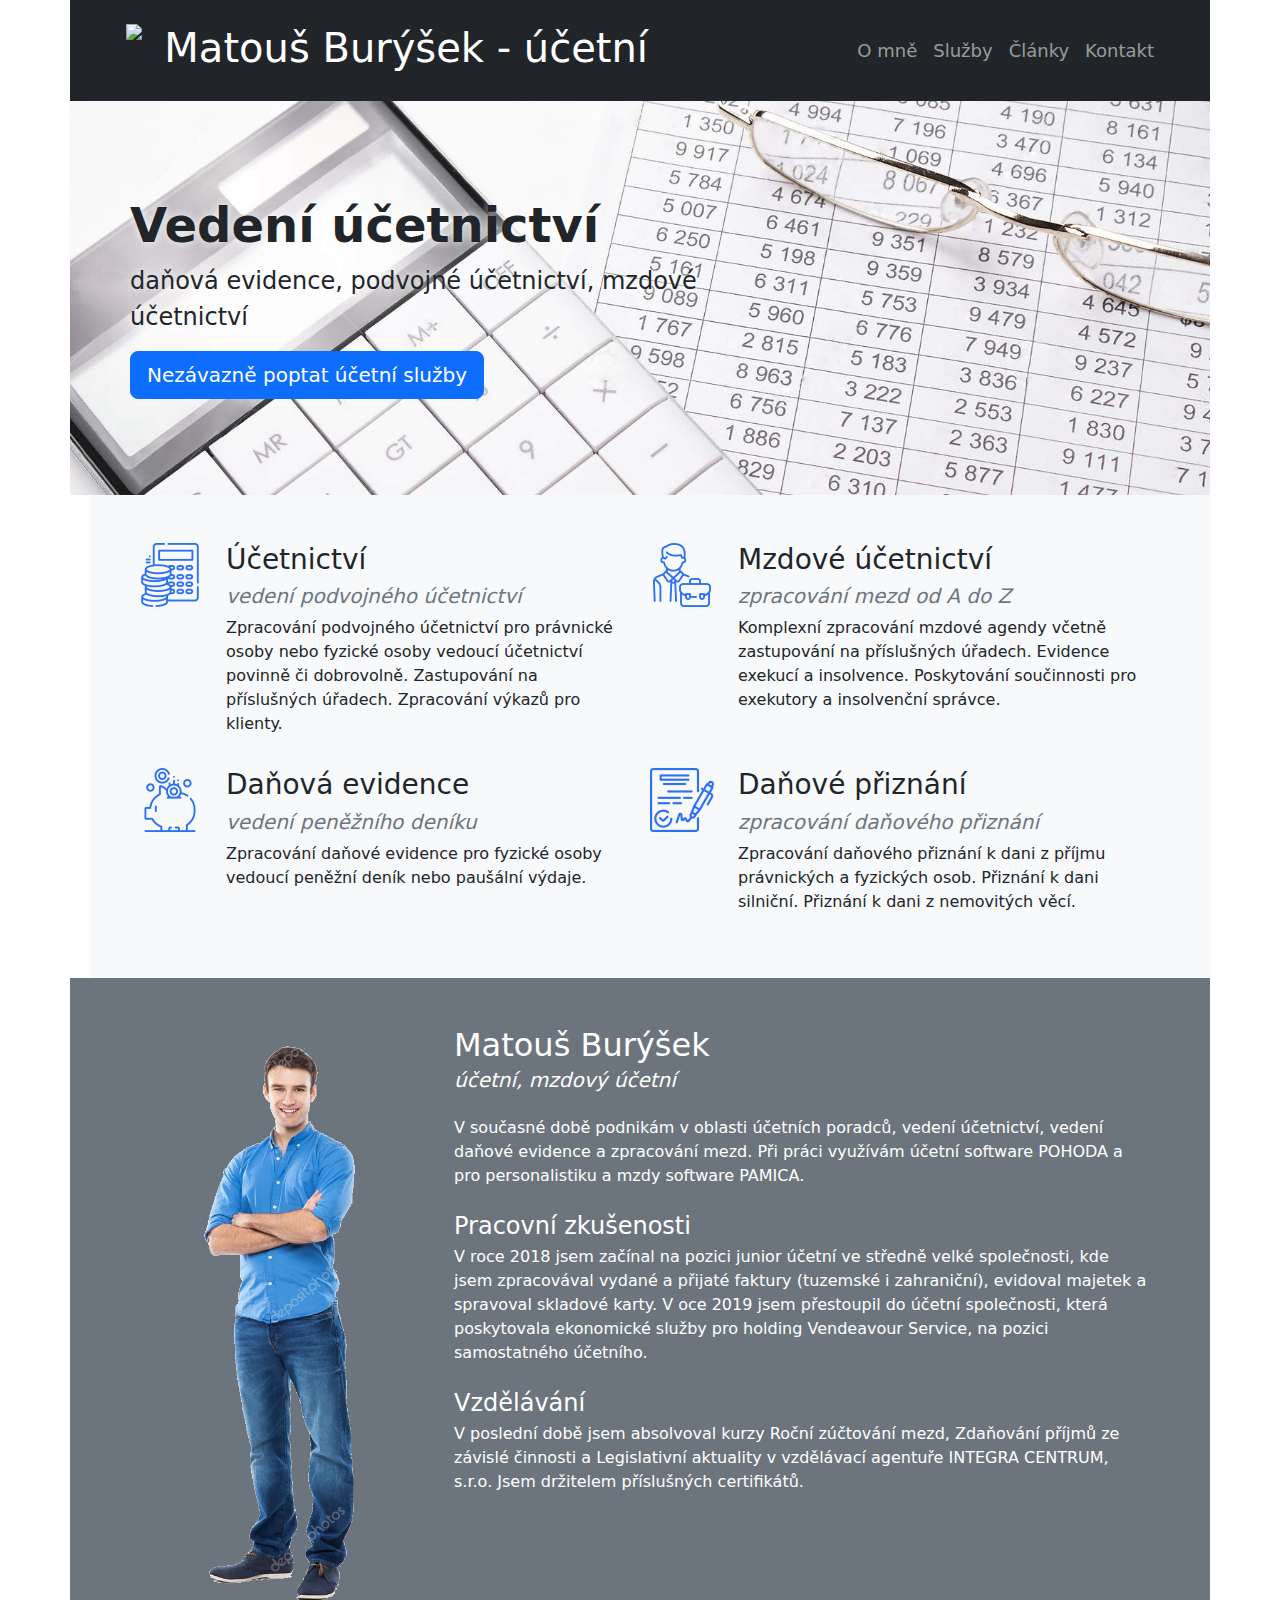
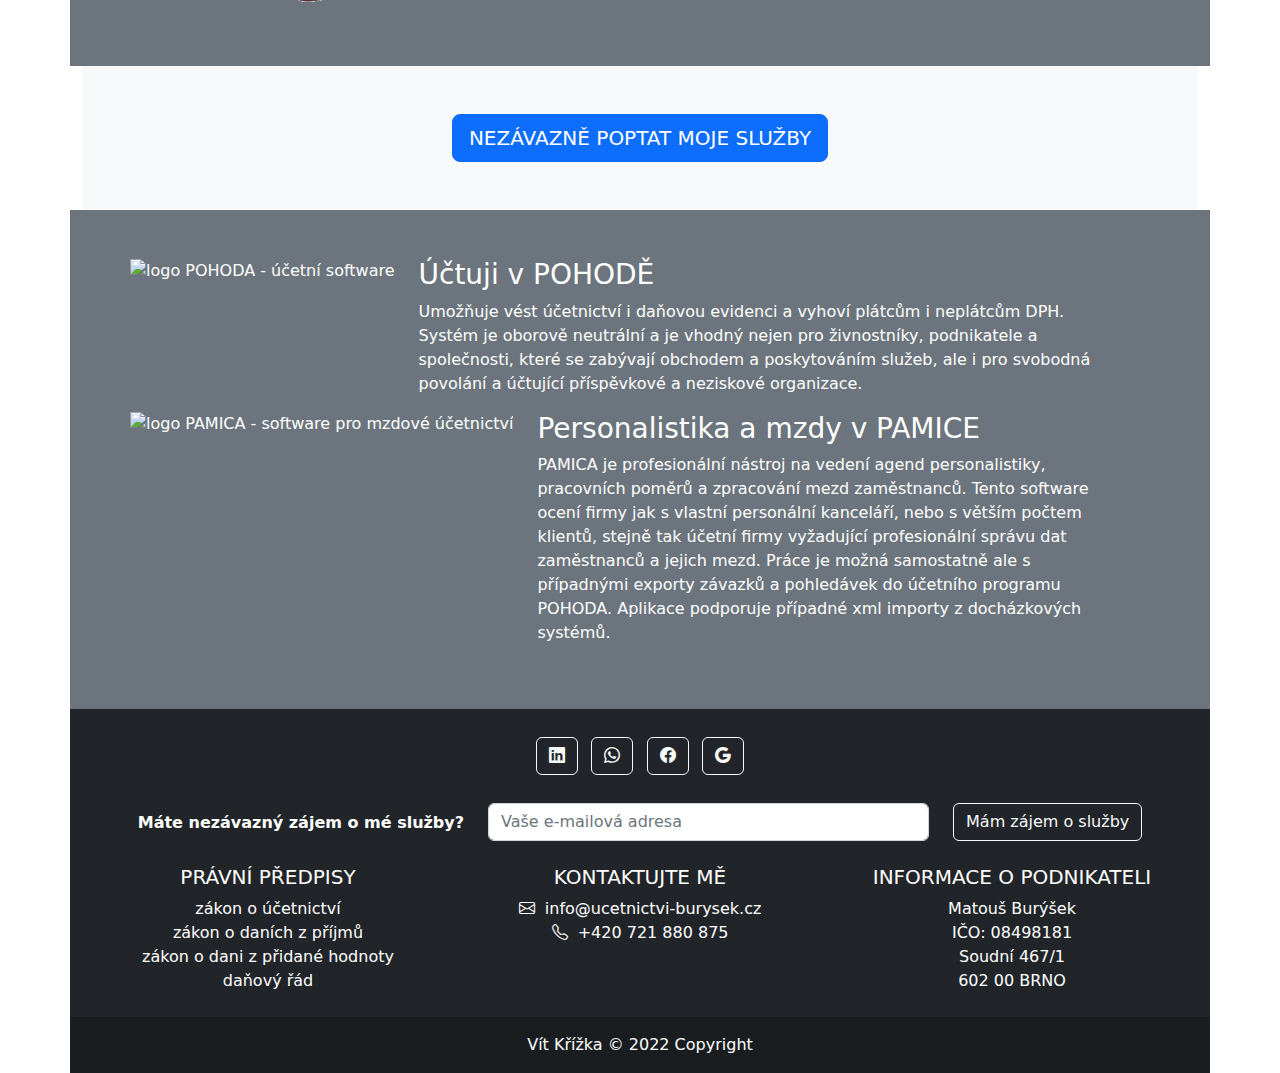
==== commit d31ff605: "přidány pracovní poznámky" ====
--- a/index.html
+++ b/index.html
@@ -11,6 +11,9 @@
     <link rel="stylesheet" href="bootstrap/css/bootstrap.css">
     <link rel="stylesheet" href="style.css">
     <link rel="stylesheet" href="https://cdn.jsdelivr.net/npm/bootstrap-icons@1.9.1/font/bootstrap-icons.css">
+    <!-- <link rel="preconnect" href="https://fonts.googleapis.com">
+    <link rel="preconnect" href="https://fonts.gstatic.com" crossorigin>
+    <link href="https://fonts.googleapis.com/css2?family=Oswald:wght@500&display=swap" rel="stylesheet"> -->
 </head>
 <body class="container">
 
@@ -18,9 +21,12 @@
 
     <header class="row text-bg-dark">
         <nav class="navbar navbar-dark navbar-expand-lg py-3 px-3 px-md-5">
-            <a class="navbar-brand px-3 px-md-2" href="./index.html">
-                <div class="d-md-none"><h1>Matouš Burýšek<br>účetní</h1></div>
-                <div class="d-none d-md-block"><h1>Matouš Burýšek - účetní</h1></div>
+            <a class="navbar-brand d-md-none px-3 px-md-2" href="./index.html">
+                <h1>Matouš Burýšek<br>účetní</h1>
+            </a>
+            <a class="navbar-brand d-none d-md-block px-3 px-md-2" href="./index.html">
+                <img class="d-inline-block align-text-top" src="./assets/images/logo.png" height="50">
+                <h1 class="d-inline-block align-text-top ms-3">Matouš Burýšek - účetní</h1>
             </a>
             <button class="navbar-toggler" type="button" data-bs-toggle="collapse" data-bs-target="#navbarSupportedContent" aria-controls="navbarSupportedContent" aria-expanded="false" aria-label="Toggle navigation">
                 <span class="navbar-toggler-icon"></span>
@@ -54,7 +60,7 @@
                 <div class="container-fluid py-5">
                     <h1 class="display-5 fw-bold jumbotron-text">Vedení účetnictví</h1>
                     <p class="col-md-8 fs-4 jumbotron-text">daňová evidence, podvojné účetnictví, mzdové účetnictví</p>
-                    <button class="btn btn-primary btn-lg" type="button">Nezávazně poptat účetní služby</button>
+                    <button class="btn btn-primary btn-lg" type="button" onclick="openContactBox()">Nezávazně poptat účetní služby</button>
                 </div>
             </div>
         </section>
@@ -101,7 +107,7 @@
                         <div class="col">
                             <h3>Daňové přiznání</h3>
                             <h5 class="text-secondary">zpracování daňového přiznání</h5>
-                            <p>Zpracování daňové evidence pro fyzické osoby vedoucí peněžní deník nebo paušální výdaje.</p>
+                            <p>Zpracování daňového přiznání  k dani z příjmu právnických a fyzických osob. Přiznání k dani silniční. Přiznání k dani z nemovitých věcí.</p>
                         </div>
                     </article>
                 </div>
@@ -113,15 +119,16 @@
         <section id="matous-burysek" class="row text-bg-secondary text-white p-3 p-md-5">
             <div class="d-md-none text-center">
                 <h2 class="mb-1">Matouš Burýšek</h2>
-                <h5 class="mb-4"><em>účetní, mzdový účetní</em></h5>
-            </div>
+                <h5 class="mb-1"><em>účetní, mzdový účetní</em></h5>
+            </div>
+
+            <img class="d-md-none d-md px-5" src="./assets/photos/nahodny-typek.png" alt="Matouš Burýšek - fotografie" width="200">
             
-            <div class="col-auto mx-auto">
-                <img class="d-none d-md-block" src="./assets/photos/nahodny-typek.png" alt="Matouš Burýšek - fotografie" width="300">
-                <img class="d-md-none d-md" src="./assets/photos/nahodny-typek.png" alt="Matouš Burýšek - fotografie" width="200">
+            <div class="col-md-auto">
+                <img class="d-none d-md-block" src="./assets/photos/nahodny-typek.png" alt="Matouš Burýšek - fotografie" width="300">    
             </div>
             
-            <div class="col">
+            <div class="col-md">
                 <div class="d-none d-md-block">
                     <h2 class="mb-1">Matouš Burýšek</h2>
                     <h5 class="mb-4"><em>účetní, mzdový účetní</em></h5>
@@ -140,7 +147,7 @@
         <!-- 5. ROW TLAČÍTKO -->
 
         <section id="poptavka" class="text-center bg-light p-5">
-            <button class="btn btn-primary btn-lg text-uppercase">Nezávazně poptat moje služby</button>
+            <button class="btn btn-primary btn-lg text-uppercase" onclick="openContactBox()">Nezávazně poptat moje služby</button>
         </section>
 
         <!-- 6. ROW SOFTWARE -->
@@ -148,21 +155,23 @@
         <section id="ucetni-software" class="row text-bg-secondary text-white p-3 p-md-5">
             <article id="software-pohoda" class="row">
                 <div class="d-md-none text-center"><h3>Účtuji v POHODĚ</h3></div>
-                <div class="col-auto mx-auto">
+                <img class="d-md-none px-5" src="./assets/images/POHODA-box.png" alt="logo POHODA - účetní software" width="200">
+                <div class="d-none d-md-block col-md-auto mx-auto">
                     <img src="./assets/images/POHODA-box.png" alt="logo POHODA - účetní software" width="200">
                 </div>
-                <div class="col">
+                <div class="col-md">
                     <div class="d-none d-md-block"><h3>Účtuji v POHODĚ</h3></div>
                     <p>Umožňuje vést účetnictví i daňovou evidenci a vyhoví plátcům i neplátcům DPH. Systém je oborově neutrální a je vhodný nejen pro živnostníky, podnikatele a společnosti, které se zabývají obchodem a poskytováním služeb, ale i pro svobodná povolání a účtující příspěvkové a neziskové organizace.</p>            
                 </div>
             </article>
             <article id="software-pamica" class="row">
-                <div class="d-md-none text-center"><h3>Personalistika a mzdy v PAMICE</h3></div>
-                <div class="col-auto mx-auto">
+                <div class="d-md-none text-center"><h3>Mzdy v PAMICE</h3></div>
+                <img class="d-md-none px-5" src="./assets/images/PAMICA-box.png" alt="logo PAMICA - software pro mzdové účetnictví" width="200">
+                <div class="d-none d-md-block col-md-auto mx-auto">
                     <img src="./assets/images/PAMICA-box.png" alt="logo PAMICA - software pro mzdové účetnictví" width="200">
                 </div>
-                <div class="col">
-                    <h3 class="d-none d-md-block">Personalistika a mzdy v PAMICE</h3>
+                <div class="col-md">
+                    <div class="d-none d-md-block"><h3>Personalistika a mzdy v PAMICE</h3></div>
                     <p>PAMICA je profesionální nástroj na vedení agend personalistiky, pracovních poměrů a zpracování mezd zaměstnanců. Tento software ocení firmy jak s vlastní personální kanceláří, nebo s větším počtem klientů, stejně tak účetní firmy vyžadující profesionální správu dat zaměstnanců a jejich mezd. Práce je možná samostatně ale s případnými exporty závazků a pohledávek do účetního programu POHODA. Aplikace podporuje případné xml importy z docházkových systémů.</p>
                 </div>
             </article>
@@ -175,16 +184,16 @@
     <footer class="row bg-dark text-center text-white">
         <div class="container p-4">
           <section class="mb-4">
-            <a class="btn btn-outline-light btn-floating m-1" href="#!" role="button">
+            <a class="btn btn-outline-light btn-floating m-1" href="https://www.linkedin.com/in/matou%C5%A1-bur%C3%BD%C5%A1ek-a46459a0/" role="button" target="_blank">
                 <i class="bi bi-linkedin"></i>
             </a>
-            <a class="btn btn-outline-light btn-floating m-1" href="#!" role="button">
+            <a class="btn btn-outline-light btn-floating m-1" href="#!" role="button" target="_blank">
                 <i class="bi bi-whatsapp"></i>
             </a>
-            <a class="btn btn-outline-light btn-floating m-1" href="#!" role="button">
+            <a class="btn btn-outline-light btn-floating m-1" href="#!" role="button" target="_blank">
                 <i class="bi bi-facebook"></i>
             </a>
-            <a class="btn btn-outline-light btn-floating m-1" href="#!" role="button">
+            <a class="btn btn-outline-light btn-floating m-1" href="#!" role="button" target="_blank">
                 <i class="bi bi-google"></i>
             </a>
           </section>
@@ -199,11 +208,10 @@
                 </div>
 
                 <div class="col-md-5 col-12">
-                  <div class="form-outline form-white mb-4">
-                    <input type="email" id="form5Example21" class="form-control" />
-                    <label class="form-label" for="form5Example21">e-mailová adresa</label>
+                    <div class="form-outline form-white mb-4">
+                      <input type="email" id="form5Example21" class="form-control" placeholder="Vaše e-mailová adresa"/>
+                    </div>
                   </div>
-                </div>
 
                 <div class="col-auto">
                   <button type="submit" class="btn btn-outline-light mb-4">
@@ -228,6 +236,9 @@
                   <li>
                     <a href="https://www.zakonyprolidi.cz/cs/2004-235" class="text-white" target=”_blank”>zákon o dani z přidané hodnoty</a>
                   </li>
+                  <li>
+                    <a href="https://www.zakonyprolidi.cz/cs/2009-280" class="text-white" target=”_blank”>daňový řád</a>
+                  </li>
                 </ul>
               </div>
 
@@ -254,6 +265,17 @@
         </div>
     </footer>
 
-    <script src="bootstrap/js/bootstrap.js"></script>
+    <!-- WINDOW: CONTACT -->
+    <div id="window-contact" class="container">
+        <p>Máte zájem o mé služny?</p>
+        <p>Vyplňte své kontaktní údaje a v nejbližší době se Vám ozvu. Zjistíme, jestli bychom spolu mohli spolupracovat.</p>
+        <form>
+
+        </form>
+
+    </div>
+
+    <script src="./bootstrap/js/bootstrap.js"></script>
+    <script src="./script.js"></script>
 </body>
 </html>--- a/style.css
+++ b/style.css
@@ -9,7 +9,6 @@
 /* pozadí textu v jumbotronu */
 .jumbotron-text {
     text-shadow: 0 0 10px white;
-    /* background-color: beige; */
 }
 
 .text-secondary {
@@ -20,14 +19,33 @@
     font-size: large;
 }
 
-/* h2, h4 {
-    margin-bottom: 0px;
-} */
-
-/* h4 {
-    margin-top: 30px;
-} */
+h1, h2, h3, h4, h5 {
+    /* font-family: 'Oswald', sans-serif; */
+}
 
 h5 {
     font-weight: normal;
-}+}
+
+a {
+   text-decoration: none; 
+}
+
+a:hover {
+    font-weight: bolder; 
+}
+
+/* kontaktní okno - nevyužívá Bootstrap */
+
+#window-contact {
+    display: none;
+    position: fixed;
+    top: 17%;
+    left: 20%;
+    width: 60%;
+    height: 60%;
+    background-color: rgb(231, 231, 231);
+    border: 5px solid black;
+}
+
+/* CSS v mobilní verzi ??? window contact musí mít jiné rozměry */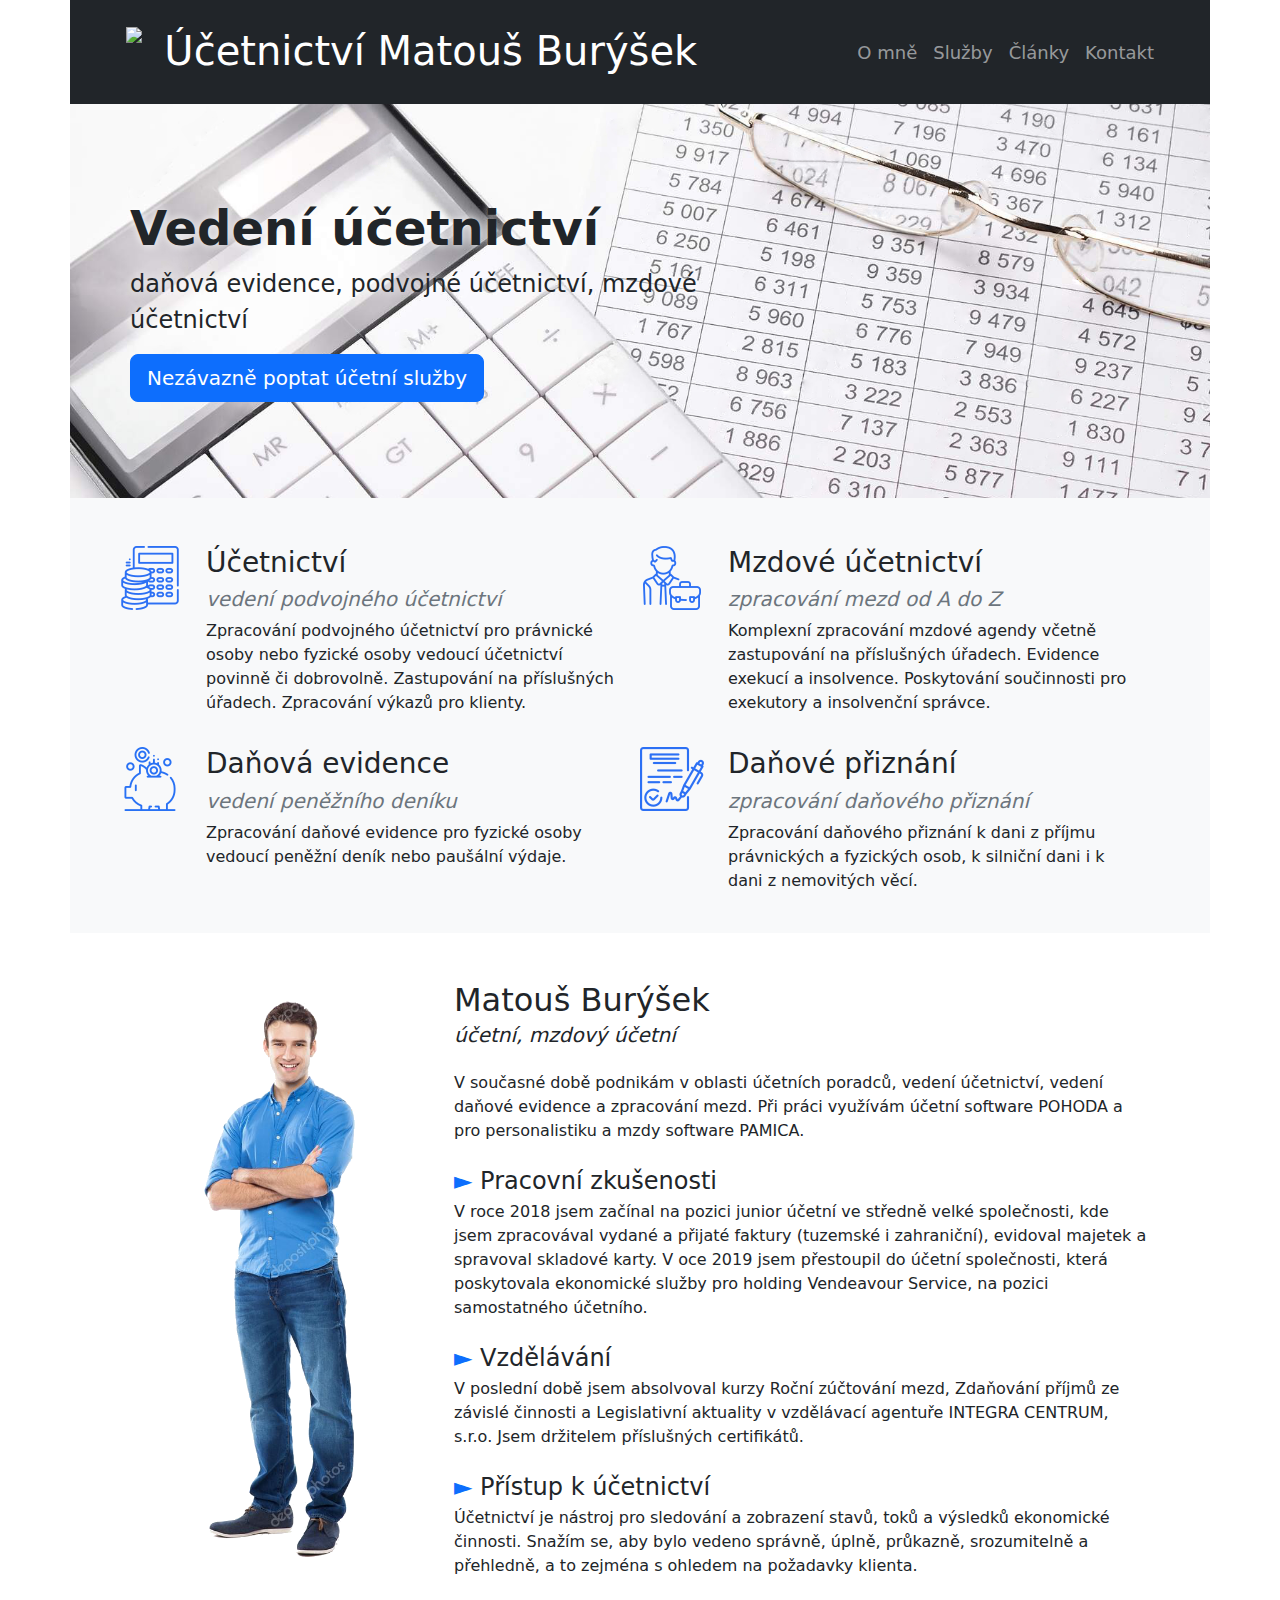
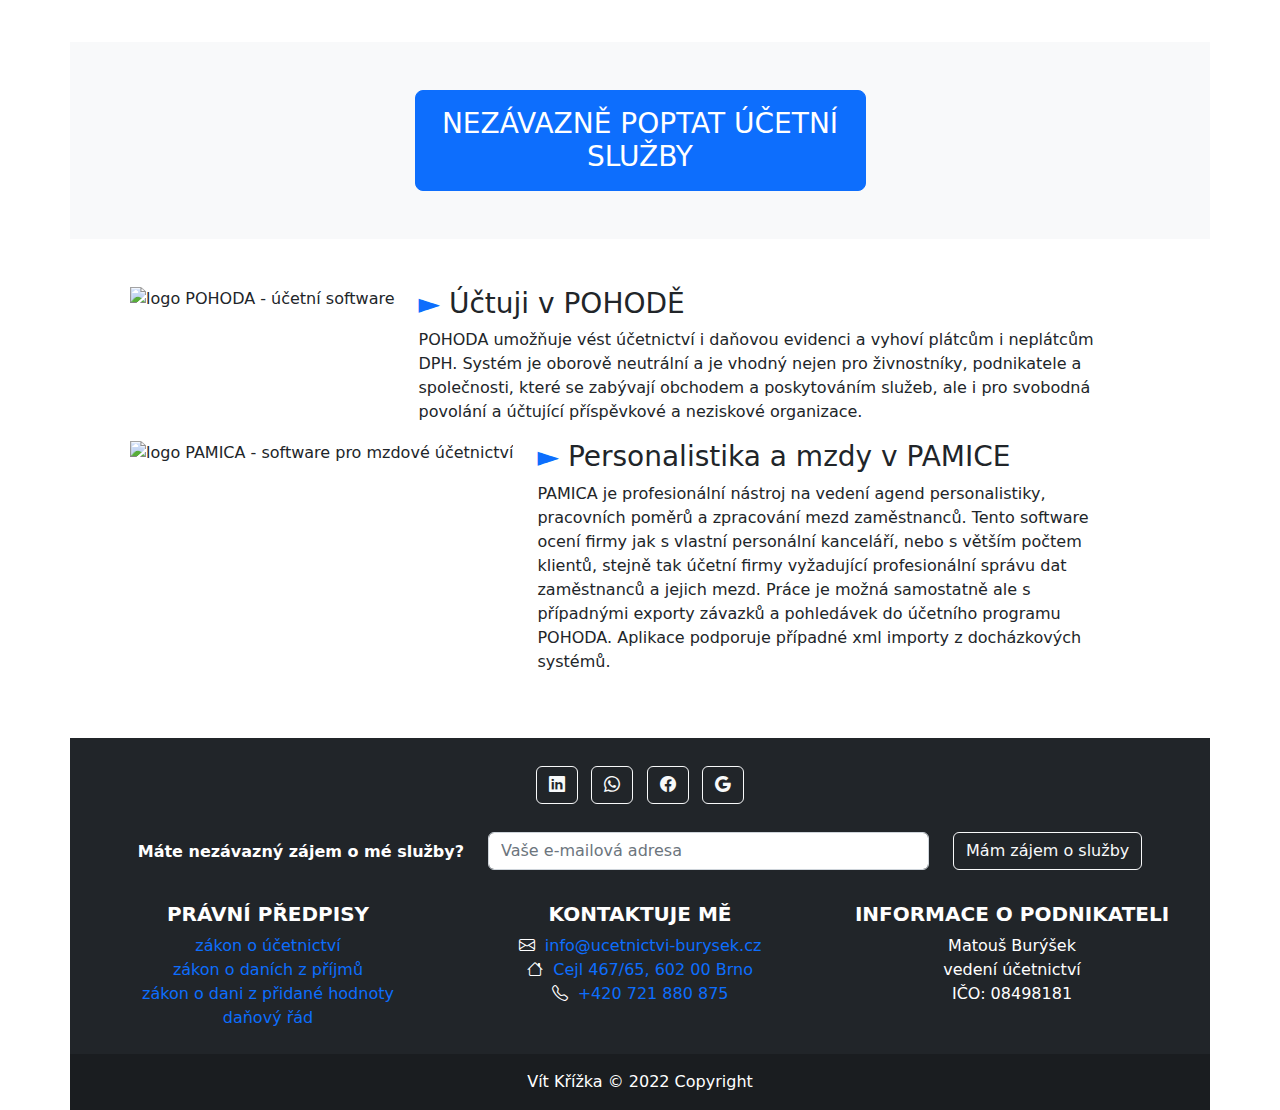
==== commit ac8c700c: "JS - články, kontakty" ====
--- a/index.html
+++ b/index.html
@@ -11,9 +11,9 @@
     <link rel="stylesheet" href="bootstrap/css/bootstrap.css">
     <link rel="stylesheet" href="style.css">
     <link rel="stylesheet" href="https://cdn.jsdelivr.net/npm/bootstrap-icons@1.9.1/font/bootstrap-icons.css">
-    <!-- <link rel="preconnect" href="https://fonts.googleapis.com">
+    <link rel="preconnect" href="https://fonts.googleapis.com">
     <link rel="preconnect" href="https://fonts.gstatic.com" crossorigin>
-    <link href="https://fonts.googleapis.com/css2?family=Oswald:wght@500&display=swap" rel="stylesheet"> -->
+    <link href="https://fonts.googleapis.com/css2?family=Signika+Negative:wght@300;400;500;600;700&display=swap" rel="stylesheet">
 </head>
 <body class="container">
 
@@ -21,16 +21,20 @@
 
     <header class="row text-bg-dark">
         <nav class="navbar navbar-dark navbar-expand-lg py-3 px-3 px-md-5">
-            <a class="navbar-brand d-md-none px-3 px-md-2" href="./index.html">
-                <h1>Matouš Burýšek<br>účetní</h1>
-            </a>
-            <a class="navbar-brand d-none d-md-block px-3 px-md-2" href="./index.html">
-                <img class="d-inline-block align-text-top" src="./assets/images/logo.png" height="50">
-                <h1 class="d-inline-block align-text-top ms-3">Matouš Burýšek - účetní</h1>
-            </a>
+            <!-- brand - mobile variant -->
+            <a class="navbar-brand d-md-none px-3 px-md-2" href="/index.html">
+                <h1 id="logoTextShort">Účetnictví<br>Matouš Burýšek</h1>
+            </a>
+            <!-- brand - PC variant -->
+            <a class="navbar-brand d-none d-md-block pt-2 px-3 px-md-2" id="navbar-brand" href="/index.html">
+                <img class="d-inline-block align-text-top" id="logoImage" src="/assets/images/logo.png" height="45">
+                <h1 class="d-inline-block align-text-top ms-3" id="logoTextLong">Účetnictví Matouš Burýšek</h1>
+            </a>
+
             <button class="navbar-toggler" type="button" data-bs-toggle="collapse" data-bs-target="#navbarSupportedContent" aria-controls="navbarSupportedContent" aria-expanded="false" aria-label="Toggle navigation">
                 <span class="navbar-toggler-icon"></span>
             </button>
+
             <div class="collapse navbar-collapse" id="navbarSupportedContent">
                 <ul class="navbar-nav ms-3 ms-md-2 ms-lg-auto mb-2 mb-md-0">
                     <li class="nav-item">
@@ -40,10 +44,10 @@
                         <a class="nav-link" href="#sluzby">Služby</a>
                     </li>
                     <li class="nav-item">
-                        <a class="nav-link" href="./pages/clanky.html">Články</a>
+                        <a class="nav-link" href="/pages/clanky.html">Články</a>
                     </li>
                     <li class="nav-item">
-                        <a class="nav-link" href="./pages/kontakt.html">Kontakt</a>
+                        <a class="nav-link" href="/pages/kontakt.html">Kontakt</a>
                     </li> 
                 </ul>
             </div>
@@ -67,8 +71,8 @@
 
         <!-- 3: ROW: SLUŽBY -->
 
-        <section id="sluzby" class="row bg-light ms-2 ms-md-none">
-            <div class="row px-2 pt-4 pb-3 px-md-5 pb-md-3 pt-md-5">
+        <section id="sluzby" class="row bg-light">
+            <div class="row px-3 px-md-5 pt-3 pt-md-5 pb-3 pb-md-3">
                 <div class="col-md">
                     <article id="sluzby-ucetnictvi" class="row">
                         <img class="col-auto" src="./assets/icons/ucetnictvi.png" width="64" height="64">
@@ -90,7 +94,7 @@
                     </article>
                 </div>
             </div>
-            <div class="row px-2 pb-4 px-md-5 pb-md-5">
+            <div class="row px-3 px-md-5 pb-3 pb-md-4">
                 <div class="col-md">
                     <article id="sluzby-danova-evidence" class="row">
                         <img class="col-auto" src="./assets/icons/danova-evidence.png" alt="ikona - daňová evidence" width="64" height="64">
@@ -107,7 +111,7 @@
                         <div class="col">
                             <h3>Daňové přiznání</h3>
                             <h5 class="text-secondary">zpracování daňového přiznání</h5>
-                            <p>Zpracování daňového přiznání  k dani z příjmu právnických a fyzických osob. Přiznání k dani silniční. Přiznání k dani z nemovitých věcí.</p>
+                            <p>Zpracování daňového přiznání k dani z příjmu právnických a fyzických osob, k silniční dani i k dani z nemovitých věcí.</p>
                         </div>
                     </article>
                 </div>
@@ -116,7 +120,7 @@
 
         <!-- 4. ROW: O MNĚ -->
 
-        <section id="matous-burysek" class="row text-bg-secondary text-white p-3 p-md-5">
+        <section id="matous-burysek" class="row p-3 p-md-5">
             <div class="d-md-none text-center">
                 <h2 class="mb-1">Matouš Burýšek</h2>
                 <h5 class="mb-1"><em>účetní, mzdový účetní</em></h5>
@@ -130,29 +134,34 @@
             
             <div class="col-md">
                 <div class="d-none d-md-block">
-                    <h2 class="mb-1">Matouš Burýšek</h2>
+                    <h2 class="mb-1"><span class="word-background">Matouš Burýšek</span></h2>
                     <h5 class="mb-4"><em>účetní, mzdový účetní</em></h5>
                 </div>
 
                 <p>V současné době podnikám v oblasti účetních poradců, vedení účetnictví, vedení daňové evidence a zpracování mezd. Při práci využívám účetní software POHODA a pro personalistiku a mzdy software PAMICA.</p>
                 
-                <h4 class="mt-4 mb-1">Pracovní zkušenosti</h4>
+                <h4 class="mt-4 mb-1"><span class="text-primary">► </span>Pracovní zkušenosti</h4>
                 <p>V roce 2018 jsem začínal na pozici junior účetní ve středně velké společnosti, kde jsem zpracovával vydané a přijaté faktury (tuzemské i zahraniční), evidoval majetek a spravoval skladové karty. V oce 2019 jsem přestoupil do účetní společnosti, která poskytovala ekonomické služby pro holding Vendeavour Service, na pozici samostatného účetního.</p>
                 
-                <h4 class="mt-4 mb-1">Vzdělávání</h4>
+                <h4 class="mt-4 mb-1"><span class="text-primary">► </span>Vzdělávání</h4>
                 <p>V poslední době jsem absolvoval kurzy Roční zúčtování mezd, Zdaňování příjmů ze závislé činnosti a Legislativní aktuality v vzdělávací agentuře INTEGRA CENTRUM, s.r.o. Jsem držitelem příslušných certifikátů.</p>
+
+                <h4 class="mt-4 mb-1"><span class="text-primary">► </span>Přístup k účetnictví</h4>
+                <p>Účetnictví je nástroj pro sledování a zobrazení stavů, toků a výsledků ekonomické činnosti. Snažím se, aby bylo vedeno správně, úplně, průkazně, srozumitelně a přehledně, a to zejména s ohledem na požadavky klienta.</p>
             </div>
         </section>
 
         <!-- 5. ROW TLAČÍTKO -->
 
-        <section id="poptavka" class="text-center bg-light p-5">
-            <button class="btn btn-primary btn-lg text-uppercase" onclick="openContactBox()">Nezávazně poptat moje služby</button>
+        <section id="poptavka" class="row bg-light py-5">
+            <div class="d-grid gap-2 col-8 col-md-5 mx-auto">
+                <button class="btn btn-primary btn-lg text-uppercase fw-bold" onclick="openContactBox()"><h3 class="pt-2">Nezávazně poptat účetní služby</h3></button>
+            </div>
         </section>
 
         <!-- 6. ROW SOFTWARE -->
 
-        <section id="ucetni-software" class="row text-bg-secondary text-white p-3 p-md-5">
+        <section id="ucetni-software" class="row p-3 p-md-5">
             <article id="software-pohoda" class="row">
                 <div class="d-md-none text-center"><h3>Účtuji v POHODĚ</h3></div>
                 <img class="d-md-none px-5" src="./assets/images/POHODA-box.png" alt="logo POHODA - účetní software" width="200">
@@ -160,18 +169,18 @@
                     <img src="./assets/images/POHODA-box.png" alt="logo POHODA - účetní software" width="200">
                 </div>
                 <div class="col-md">
-                    <div class="d-none d-md-block"><h3>Účtuji v POHODĚ</h3></div>
-                    <p>Umožňuje vést účetnictví i daňovou evidenci a vyhoví plátcům i neplátcům DPH. Systém je oborově neutrální a je vhodný nejen pro živnostníky, podnikatele a společnosti, které se zabývají obchodem a poskytováním služeb, ale i pro svobodná povolání a účtující příspěvkové a neziskové organizace.</p>            
+                    <div class="d-none d-md-block"><h3><span class="text-primary">► </span>Účtuji v <span class="word-background">POHODĚ</span></h3></div>
+                    <p>POHODA umožňuje vést účetnictví i daňovou evidenci a vyhoví plátcům i neplátcům DPH. Systém je oborově neutrální a je vhodný nejen pro živnostníky, podnikatele a společnosti, které se zabývají obchodem a poskytováním služeb, ale i pro svobodná povolání a účtující příspěvkové a neziskové organizace.</p>            
                 </div>
             </article>
             <article id="software-pamica" class="row">
-                <div class="d-md-none text-center"><h3>Mzdy v PAMICE</h3></div>
+                <div class="d-md-none text-center"><h3><span class="text-primary">► </span>Mzdy v <span class="word-background">PAMICE</span></h3></div>
                 <img class="d-md-none px-5" src="./assets/images/PAMICA-box.png" alt="logo PAMICA - software pro mzdové účetnictví" width="200">
                 <div class="d-none d-md-block col-md-auto mx-auto">
                     <img src="./assets/images/PAMICA-box.png" alt="logo PAMICA - software pro mzdové účetnictví" width="200">
                 </div>
                 <div class="col-md">
-                    <div class="d-none d-md-block"><h3>Personalistika a mzdy v PAMICE</h3></div>
+                    <div class="d-none d-md-block"><h3><span class="text-primary">► </span>Personalistika a mzdy v <span class="word-background">PAMICE</span></h3></div>
                     <p>PAMICA je profesionální nástroj na vedení agend personalistiky, pracovních poměrů a zpracování mezd zaměstnanců. Tento software ocení firmy jak s vlastní personální kanceláří, nebo s větším počtem klientů, stejně tak účetní firmy vyžadující profesionální správu dat zaměstnanců a jejich mezd. Práce je možná samostatně ale s případnými exporty závazků a pohledávek do účetního programu POHODA. Aplikace podporuje případné xml importy z docházkových systémů.</p>
                 </div>
             </article>
@@ -213,7 +222,7 @@
                     </div>
                   </div>
 
-                <div class="col-auto">
+                <div class="col-auto mb-2">
                   <button type="submit" class="btn btn-outline-light mb-4">
                     Mám zájem o služby
                   </button>
@@ -224,37 +233,37 @@
           <section>
             <div class="row">
               <div class="col-md-4 mb-4 mb-md-0">
-                <h5 class="text-uppercase">Právní předpisy</h5>
+                <h5 class="text-uppercase fw-bold">Právní předpisy</h5>
       
                 <ul class="list-unstyled mb-0">
                   <li>
-                    <a href="https://www.zakonyprolidi.cz/cs/1991-563" class="text-white" target=”_blank”>zákon o účetnictví</a>
+                    <a href="https://www.zakonyprolidi.cz/cs/1991-563" target=”_blank”>zákon o účetnictví</a>
                   </li>
                   <li>
-                    <a href="https://www.zakonyprolidi.cz/cs/1992-586" class="text-white" target=”_blank”>zákon o daních z příjmů</a>
+                    <a href="https://www.zakonyprolidi.cz/cs/1992-586" target=”_blank”>zákon o daních z příjmů</a>
                   </li>
                   <li>
-                    <a href="https://www.zakonyprolidi.cz/cs/2004-235" class="text-white" target=”_blank”>zákon o dani z přidané hodnoty</a>
+                    <a href="https://www.zakonyprolidi.cz/cs/2004-235" target=”_blank”>zákon o dani z přidané hodnoty</a>
                   </li>
                   <li>
-                    <a href="https://www.zakonyprolidi.cz/cs/2009-280" class="text-white" target=”_blank”>daňový řád</a>
+                    <a href="https://www.zakonyprolidi.cz/cs/2009-280" target=”_blank”>daňový řád</a>
                   </li>
                 </ul>
               </div>
 
               <div class="col-md-4 mb-4 mb-md-0">
-                <h5 class="text-uppercase">KONTAKTUJTE MĚ</h5>
+                <h5 class="text-uppercase fw-bold">Kontaktuje mě</h5>
       
-                <i class="bi bi-envelope"></i>&nbsp; info@ucetnictvi-burysek.cz<br>
-                <i class="bi bi-telephone"></i>&nbsp; +420 721 880 875
+                <i class="bi bi-envelope"></i>&nbsp; <a href="mailto:info@ucetnictvi-burysek.cz">info@ucetnictvi-burysek.cz</a><br>
+                <i class="bi bi-house"></i>&nbsp; <address class="d-inline"><a href="https://goo.gl/maps/8BHBp8RZEeXn9wsz9" target=”_blank”>Cejl 467/65, 602 00 Brno</a></address><br>
+                <i class="bi bi-telephone"></i>&nbsp; <a href="tel:+420721880875">+420 721 880 875</a>
               </div>
 
               <div class="col-md-4 mb-4 mb-md-0">
-                <h5 class="text-uppercase">INFORMACE O PODNIKATELI</h5>
+                <h5 class="text-uppercase fw-bold">Informace o podnikateli</h5>
                     Matouš Burýšek</br>
+                    vedení účetnictví</br>
                     IČO: 08498181</br>
-                    Soudní 467/1</br>
-                    602 00 BRNO</br>
               </div>
             </div>
           </section>
@@ -266,16 +275,35 @@
     </footer>
 
     <!-- WINDOW: CONTACT -->
-    <div id="window-contact" class="container">
-        <p>Máte zájem o mé služny?</p>
-        <p>Vyplňte své kontaktní údaje a v nejbližší době se Vám ozvu. Zjistíme, jestli bychom spolu mohli spolupracovat.</p>
+    <div id="window-contact" class="container p-5">
+        <h2 class="text-center">Máte zájem o mé služby?</h2>
+        <p class="text-center">Vyplňte své kontaktní údaje a v nejbližší době se Vám ozvu. Zjistíme, jestli bychom spolu mohli spolupracovat.</p>
+        
         <form>
-
+            <div class="mb-3">
+                <label for="name" class="form-label">Jméno a příjmení:</label>
+                <input type="text" class="form-control" id="name" aria-describedby="emailHelp">
+            </div>
+            <div class="mb-3">
+                <label for="email" class="form-label">E-mailová adresa</label>
+                <input type="email" class="form-control" id="email" aria-describedby="emailHelp">
+            </div>
+            <div class="mb-3">
+                <label for="phone" class="form-label">Telefonní číslo:</label>
+                <input type="tel" class="form-control" id="phone">
+            </div>
+            <div class="mb-3 form-check">
+                <input type="checkbox" class="form-check-input" id="check">
+                <label class="form-check-label" for="check">Beru na vědomí, že odobní údaje budou použity pouze za účelem nabídky účetních služeb, a to maximálně po dobu jednoho měsíce.</label>
+            </div>
+            <button type="submit" class="btn btn-dark text-uppercase">Odeslat</button>
         </form>
 
+        <div id="close-button" onclick="closeContactBox()"><i class="bi bi-x-lg"></i></div>
+        <!-- <button type="button" class="btn-close btn-close-white" aria-label="Close"></button> -->
     </div>
 
-    <script src="./bootstrap/js/bootstrap.js"></script>
-    <script src="./script.js"></script>
+    <script src="/bootstrap/js/bootstrap.js"></script>
+    <script src="/script.js"></script>
 </body>
 </html>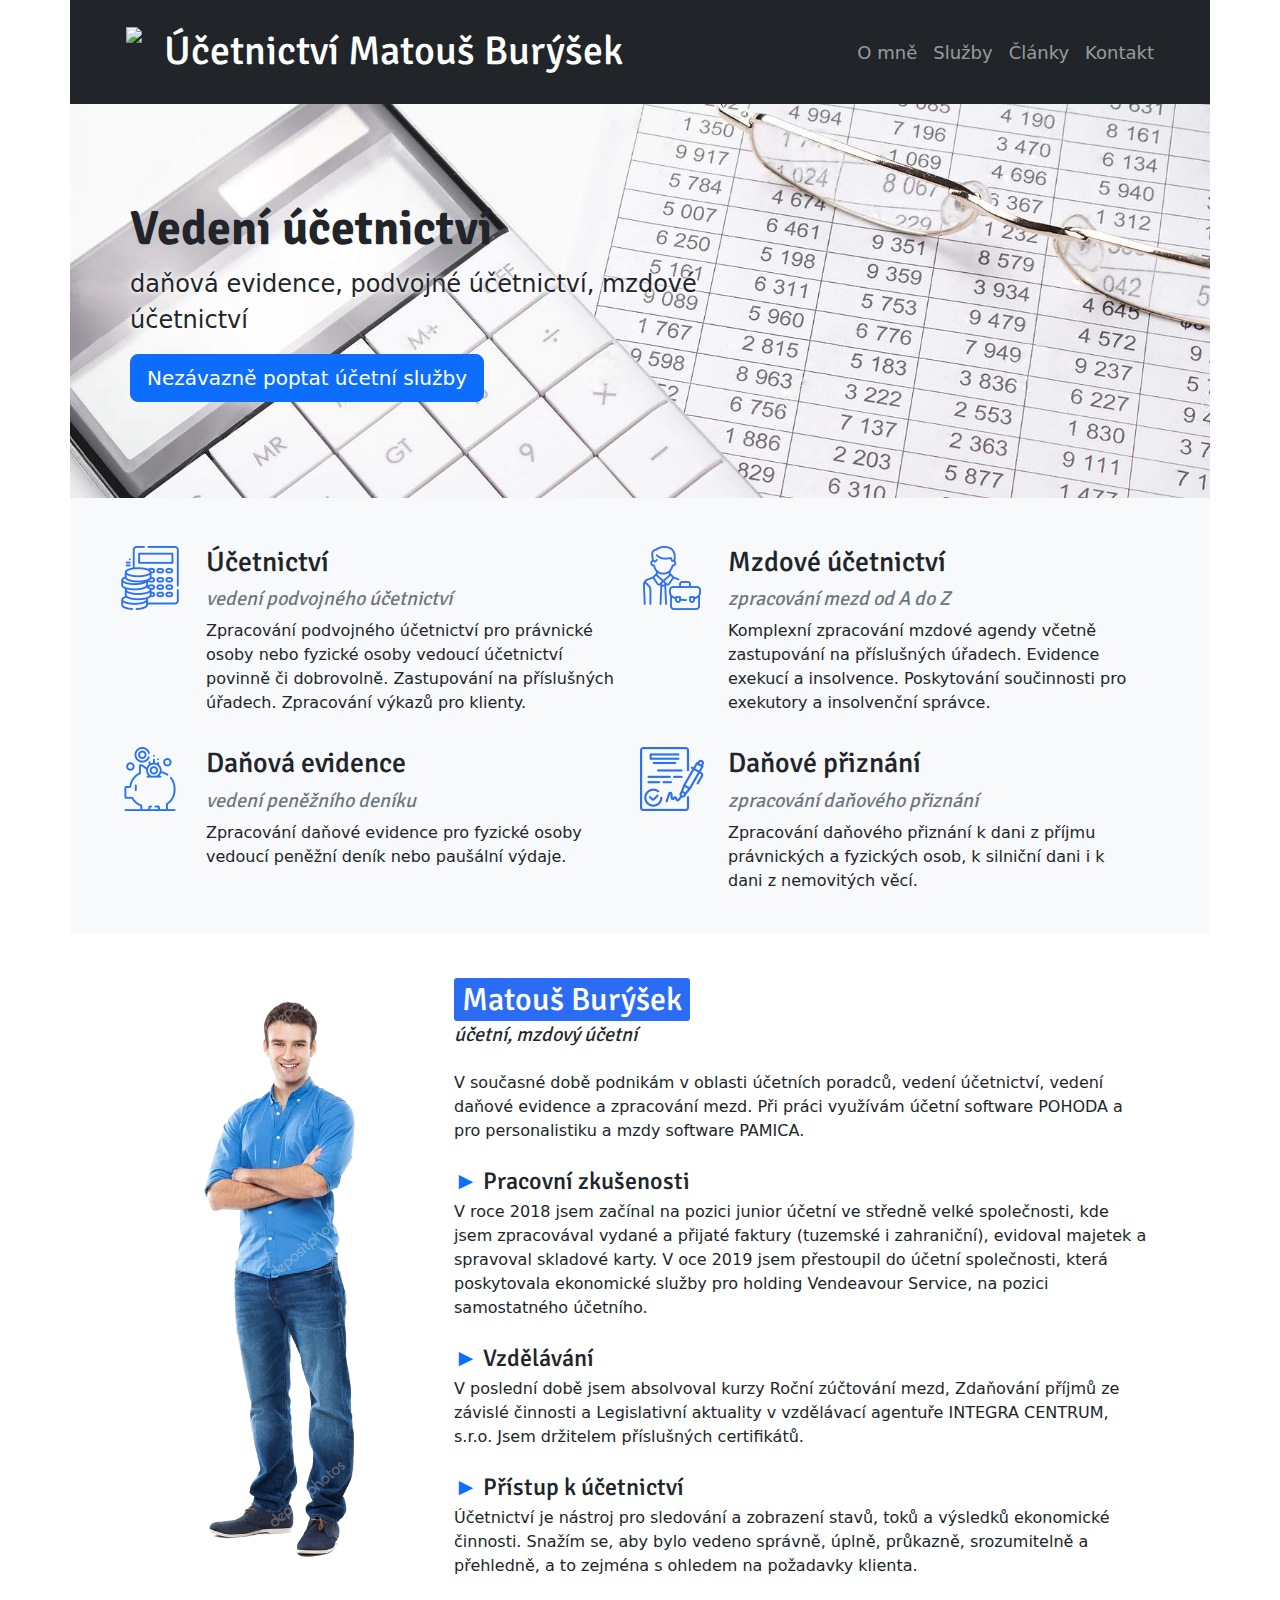
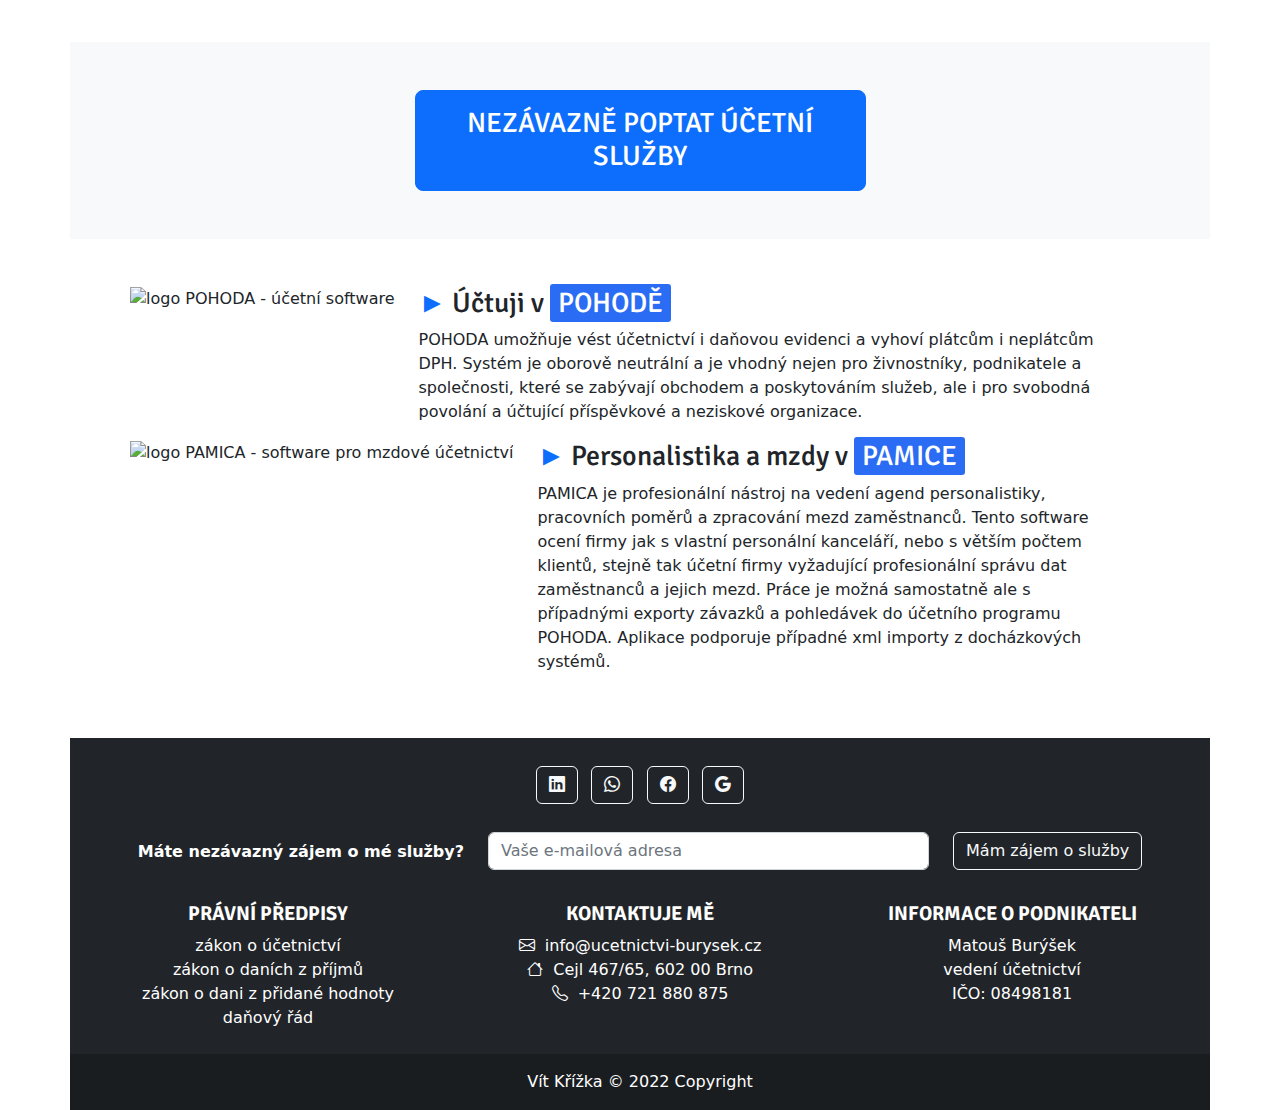
==== commit 18d8bac5: "formulář" ====
--- a/index.html
+++ b/index.html
@@ -275,32 +275,34 @@
     </footer>
 
     <!-- WINDOW: CONTACT -->
-    <div id="window-contact" class="container p-5">
+
+    <div id="window-contact" class="container p-3 p-md-5">
         <h2 class="text-center">Máte zájem o mé služby?</h2>
         <p class="text-center">Vyplňte své kontaktní údaje a v nejbližší době se Vám ozvu. Zjistíme, jestli bychom spolu mohli spolupracovat.</p>
         
-        <form>
+        <form action="https://formsubmit.co/el/jupuso" method="POST">
             <div class="mb-3">
                 <label for="name" class="form-label">Jméno a příjmení:</label>
-                <input type="text" class="form-control" id="name" aria-describedby="emailHelp">
+                <input type="text" class="form-control" id="name" name="name">
             </div>
             <div class="mb-3">
                 <label for="email" class="form-label">E-mailová adresa</label>
-                <input type="email" class="form-control" id="email" aria-describedby="emailHelp">
+                <input type="email" class="form-control" id="email" name="mail">
             </div>
             <div class="mb-3">
                 <label for="phone" class="form-label">Telefonní číslo:</label>
-                <input type="tel" class="form-control" id="phone">
+                <input type="tel" class="form-control" id="phone" name="phone">
             </div>
             <div class="mb-3 form-check">
                 <input type="checkbox" class="form-check-input" id="check">
-                <label class="form-check-label" for="check">Beru na vědomí, že odobní údaje budou použity pouze za účelem nabídky účetních služeb, a to maximálně po dobu jednoho měsíce.</label>
-            </div>
-            <button type="submit" class="btn btn-dark text-uppercase">Odeslat</button>
+                <label class="form-check-label" for="check" required>Beru na vědomí Zásady ochrany osobních údajů.</label>
+            </div>
+            <div class="text-center">
+              <button type="submit" class="btn btn-dark btn-lg text-uppercase">Odeslat</button>
+            </div>
         </form>
 
-        <div id="close-button" onclick="closeContactBox()"><i class="bi bi-x-lg"></i></div>
-        <!-- <button type="button" class="btn-close btn-close-white" aria-label="Close"></button> -->
+        <div id="close-button" onclick="closeContactBox()" aria-label="Zavřít okno"><i class="bi bi-x-lg"></i></div>
     </div>
 
     <script src="/bootstrap/js/bootstrap.js"></script>
--- a/style.css
+++ b/style.css
@@ -7,8 +7,9 @@
 }
 
 /* pozadí textu v jumbotronu */
-.jumbotron-text {
-    text-shadow: 0 0 10px white;
+#vedeni-ucetnictvi p {
+    /* text-shadow: 1px 1px white, -1px 1px white, 1px -1px white, -1px -1px white, 0 0 10px white, 0 0 5px white; */
+    text-shadow: 0 0 10px white, 0 0 5px white,  0 0 1px white;
 }
 
 .text-secondary {
@@ -20,19 +21,55 @@
 }
 
 h1, h2, h3, h4, h5 {
-    /* font-family: 'Oswald', sans-serif; */
+    font-family: 'Signika Negative', sans-serif;
 }
 
 h5 {
     font-weight: normal;
 }
 
+/* modré zbýraznění některých slov */
+
+.word-background {
+    margin: 0px auto 0px auto;
+    border-radius: 3px;
+    padding: 2px 8px;
+    background-color:hsl(220, 90%, 56%);
+    color: white;
+}
+
+/* změna stylu odkazů */
+
 a {
-   text-decoration: none; 
+    color: unset;
+    text-decoration: none; 
 }
 
 a:hover {
     font-weight: bolder; 
+    color: hsl(220, 90%, 56%);
+}
+
+/* stejná výška všech karet článk */
+.card {
+    min-height: 450px;
+}
+
+/* šedé pohybující se pozadí v některých sekcích */
+
+#matous-burysek, #ucetni-software, #clanek, #kontakt {
+    background-image: url("/assets/images/grey-bg.jpg");
+    background-position: center;
+    background-repeat: no-repeat;
+    background-size: cover;
+    background-attachment: fixed;
+}
+
+/* změna tabulky */
+table, td {
+    padding-left: 0px !important;
+    border-left: 0px;
+    border: none;
 }
 
 /* kontaktní okno - nevyužívá Bootstrap */
@@ -40,12 +77,42 @@
 #window-contact {
     display: none;
     position: fixed;
-    top: 17%;
+    top: 15%;
     left: 20%;
     width: 60%;
-    height: 60%;
-    background-color: rgb(231, 231, 231);
-    border: 5px solid black;
+    background-color: hsl(220, 90%, 56%);
+    border-radius: 15px;
+    box-shadow: 0 0 10px black;
+    color: white;
 }
 
-/* CSS v mobilní verzi ??? window contact musí mít jiné rozměry */+#close-button {
+    position: absolute;
+    top: 5px;
+    right: 15px;
+    font-size: xx-large;
+    color: black;
+    /* font-weight: bold; */
+    cursor: pointer;
+}
+
+#close-button:hover {
+    color: white;
+    font-weight: bold;
+}
+
+/* CSS v mobilní verzi ??? window contact musí mít jiné rozměry */
+@media only screen and (max-width: 800px) {
+    #window-contact {
+        display: none;
+        position: fixed;
+        top: 5%;
+        left: auto;
+        right: auto;
+        width: 90%;
+        background-color: hsl(220, 90%, 56%);
+        border-radius: 15px;
+        box-shadow: 0 0 10px black;
+        color: white;
+    }
+}